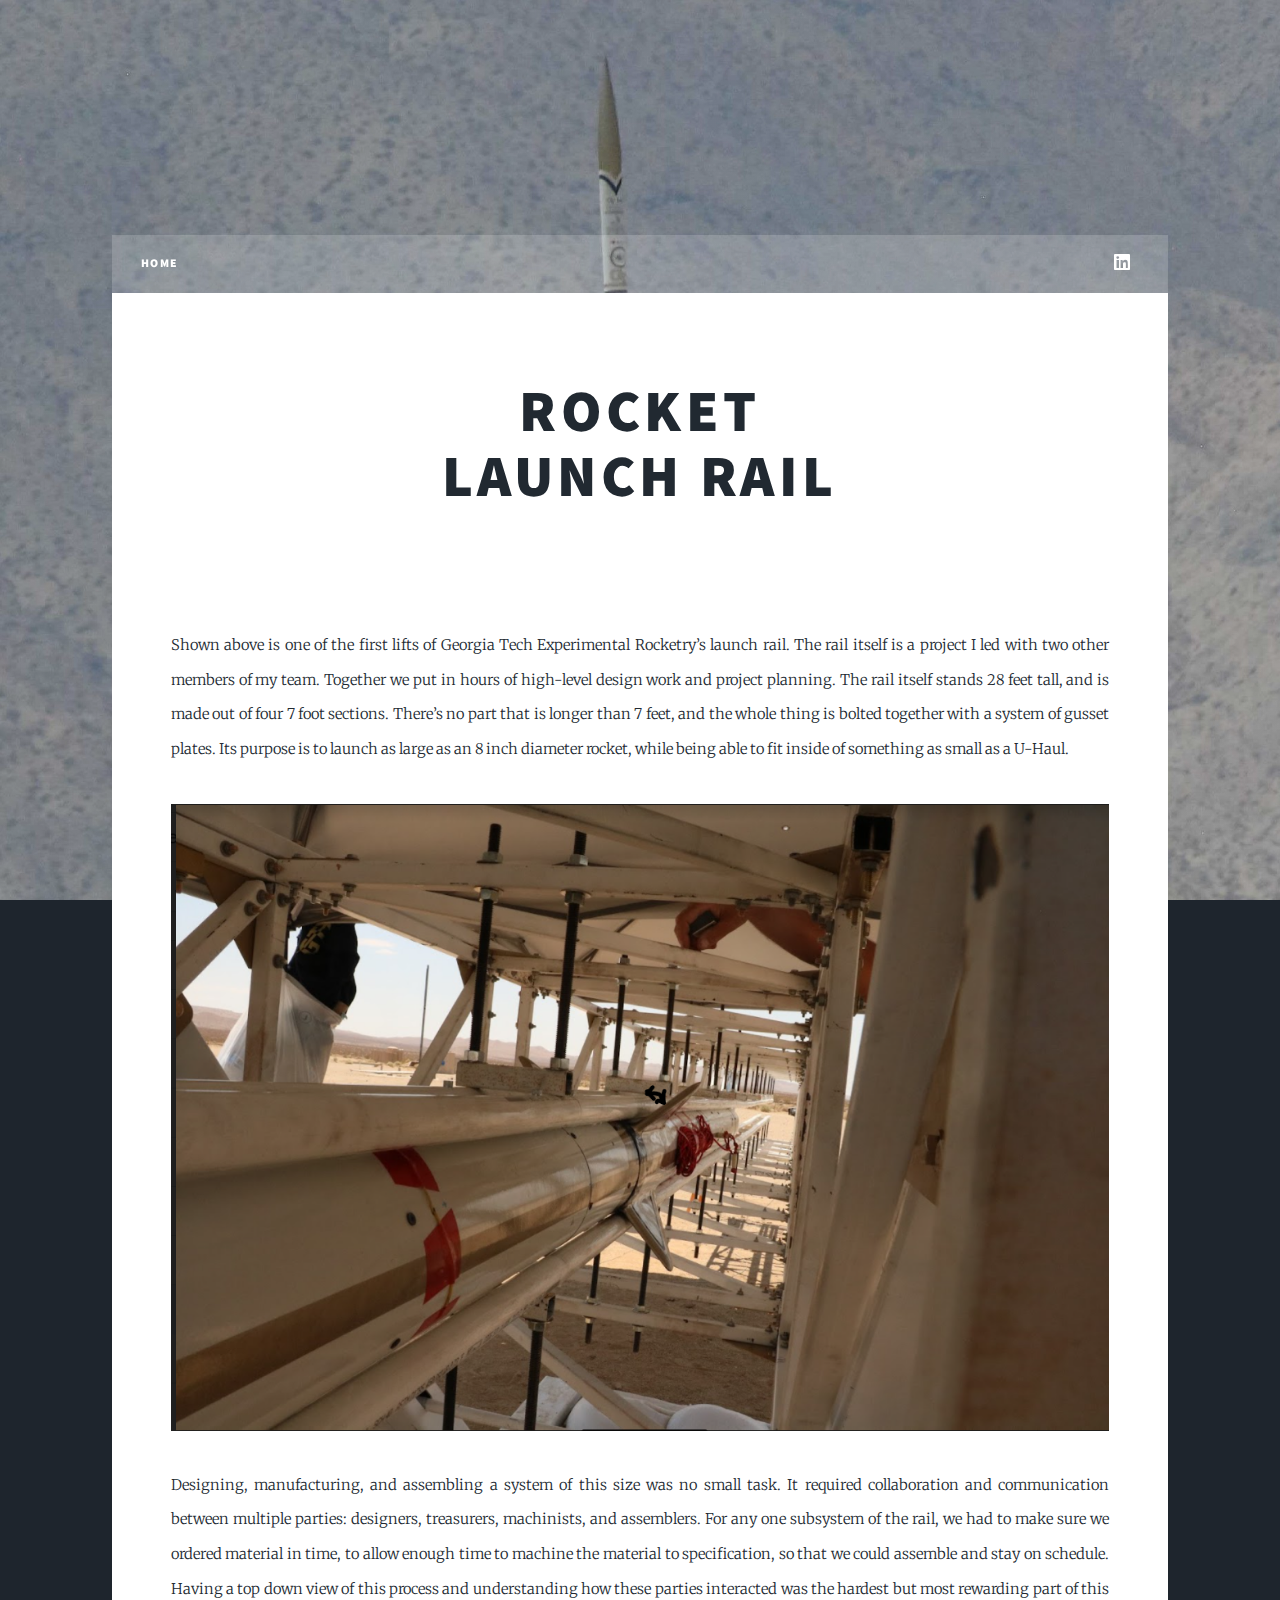
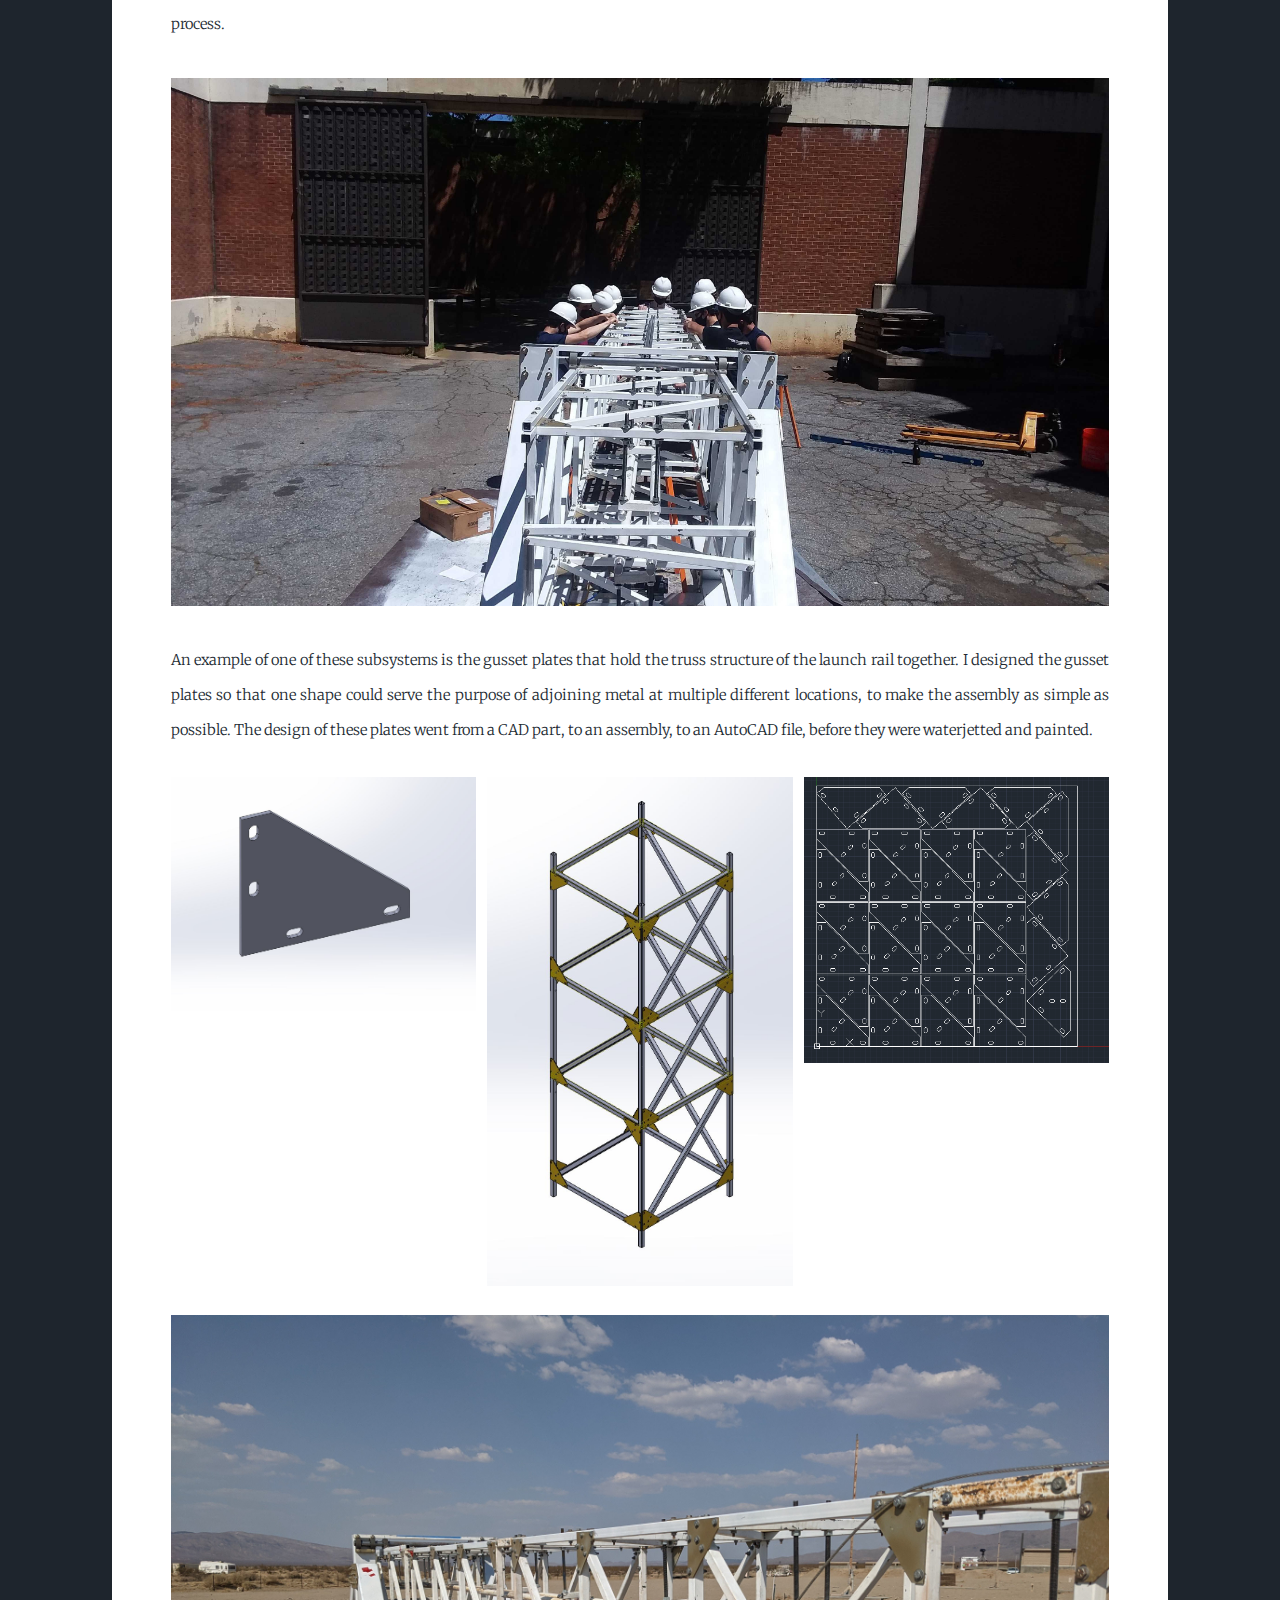
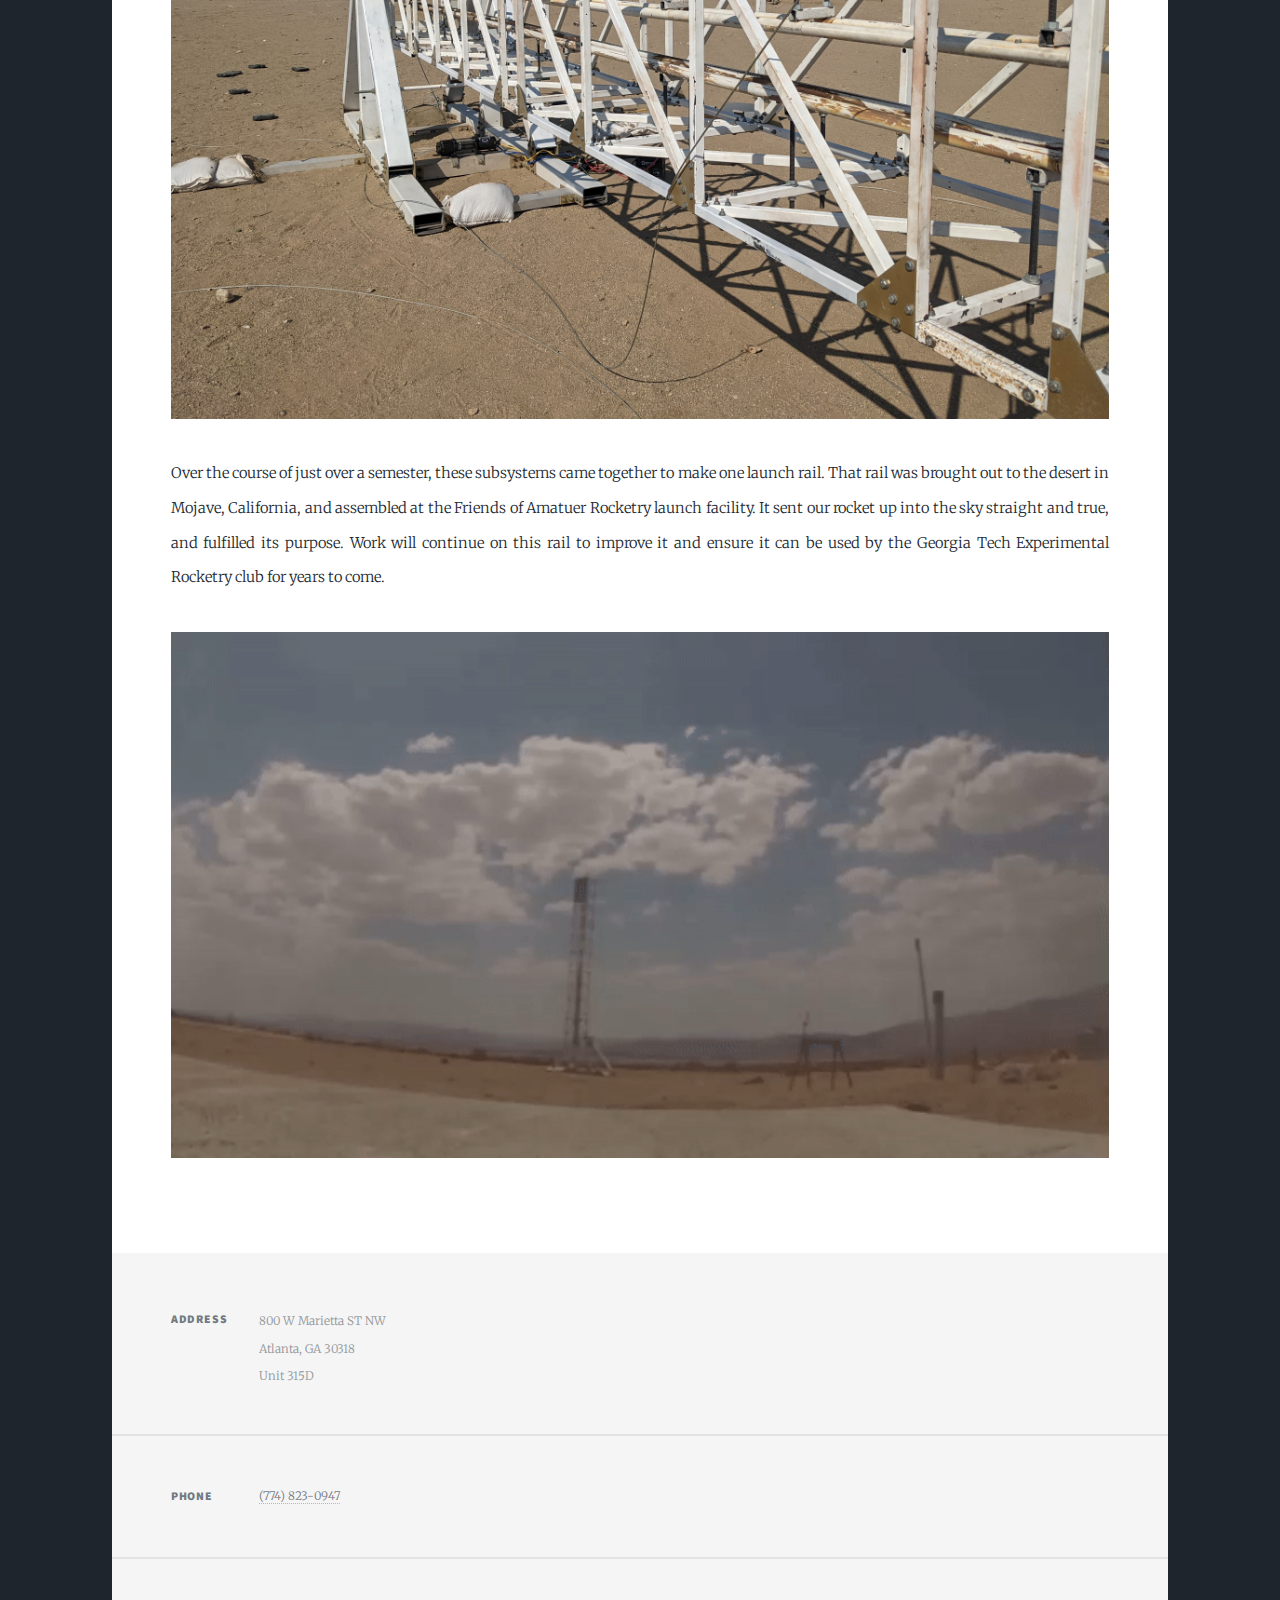
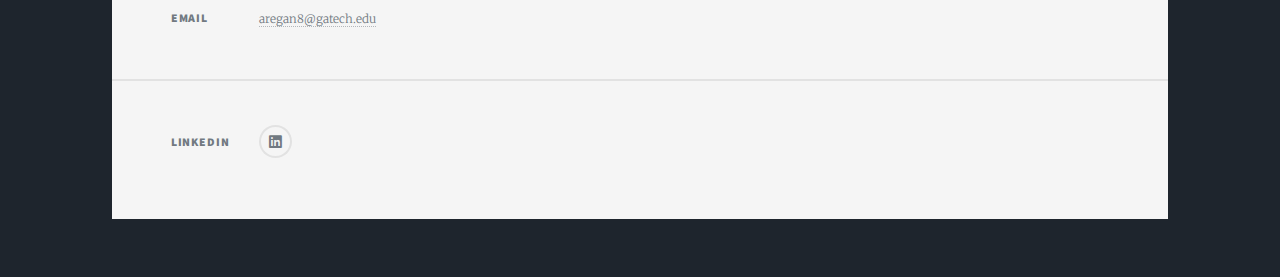
==== article1.html @ 79d5d6dc "Add files via upload" ====
<!DOCTYPE HTML>
<!--
	Massively by HTML5 UP
	html5up.net | @ajlkn
	Free for personal and commercial use under the CCA 3.0 license (html5up.net/license)
-->
<html>
	<head>
		<title>Rocket Launch Rail</title>
		<meta charset="utf-8" />
		<meta name="viewport" content="width=device-width, initial-scale=1, user-scalable=no" />
		<link rel="stylesheet" href="assets/css/main.css" />
		<noscript><link rel="stylesheet" href="assets/css/noscript.css" /></noscript>
	</head>
	<body class="is-preload">

		<!-- Wrapper -->
			<div id="wrapper">

				<!-- Header -->
					<header id="header">
					</header>

				<!-- Nav -->
					<nav id="nav">
						<ul class="links">
							<li><a href="index.html">Home</a></li>
							<!--<li class="active"><a href="generic.html">Generic Page</a></li>
							<li><a href="elements.html">Elements Reference</a></li>-->
						</ul>
						<ul class="icons">
							<li><a href="https://www.linkedin.com/in/andrew-regan-4266b717a/" class="icon brands fa-linkedin"><span class="label">LinkedIn</span></a></li>
						</ul>
					</nav>

				<!-- Main -->
					<div id="main">

						<!-- Post -->
							<section class="post">
								<header class="major">
									<h1>Rocket<br />
									Launch Rail</h1>
								</header>
								<div class="image main"><img src="images/LRgif1.gif" alt="" /></div>
								<p>Shown above is one of the first lifts of Georgia Tech Experimental Rocketry’s launch rail. The rail itself is a project I led with two other members of my team. Together we put in hours of high-level design work and project planning. The rail itself stands 28 feet tall, and is made out of four 7 foot sections. There’s no part that is longer than 7 feet, and the whole thing is bolted together with a system of gusset plates. Its purpose is to launch as large as an 8 inch diameter rocket, while being able to fit inside of something as small as a U-Haul. </p>
								<div class="image fit"><img src="images/LRimg2.png" alt="" /></div>
								<p>Designing, manufacturing, and assembling a system of this size was no small task. It required collaboration and communication between multiple parties: designers, treasurers, machinists, and assemblers. For any one subsystem of the rail, we had to make sure we ordered material in time, to allow enough time to machine the material to specification, so that we could assemble and stay on schedule. Having a top down view of this process and understanding how these parties interacted was the hardest but most rewarding part of this process. </p>
								<div class="image fit"><img src="images/LRimg6.jpg" alt="" /></div>
								<p>An example of one of these subsystems is the gusset plates that hold the truss structure of the launch rail together. I designed the gusset plates so that one shape could serve the purpose of adjoining metal at multiple different locations, to make the assembly as simple as possible. The design of these plates went from a CAD part, to an assembly, to an AutoCAD file, before they were waterjetted and painted. </p>
								<div class="box alt">
									<div class="row gtr-50 gtr-uniform">
										<div class="col-4"><span class="image fit"><img src="images/LRgussetimg1.JPG" alt="" /></span></div>
										<div class="col-4"><span class="image fit"><img src="images/LRgussetimg2.JPG" alt="" /></span></div>
										<div class="col-4"><span class="image fit"><img src="images/LRgussetimg3.png" alt="" /></span></div>
										
									</div>
								</div>
								<div class="col-3"><span class="image fit"><img src="images/LRgussetimg4.jpg" alt="" /></span></div>
								<p>Over the course of just over a semester, these subsystems came together to make one launch rail. That rail was brought out to the desert in Mojave, California, and assembled at the Friends of Amatuer Rocketry launch facility. It sent our rocket up into the sky straight and true, and fulfilled its purpose. Work will continue on this rail to improve it and ensure it can be used by the Georgia Tech Experimental Rocketry club for years to come. </p>
								<div class="image fit"><img src="images/LRgif2.gif" alt="" /></div>
							</section>

					</div>

				<!-- Footer -->
					<footer id="footer">
						<section class="split contact">
							<section class="alt">
								<h3>Address</h3>
								<p>800 W Marietta ST NW<br />
								Atlanta, GA 30318<br />
								Unit 315D</p>
							</section>
							<section>
								<h3>Phone</h3>
								<p><a href="#">(774) 823-0947</a></p>
							</section>
							<section>
								<h3>Email</h3>
								<p><a href="mailto:aregan8@gatech.edu">aregan8@gatech.edu</a></p>
							</section>
							<section>
								<h3>LinkedIn</h3>
								<ul class="icons alt">
									<li><a href="https://www.linkedin.com/in/andrew-regan-4266b717a/" class="icon brands alt fa-linkedin"><span class="label">LinkedIn</span></a></li>
								</ul>
							</section>
						</section>
					</footer>

				<!-- Copyright -->
					<div id="copyright">
					</div>

			</div>

		<!-- Scripts -->
			<script src="assets/js/jquery.min.js"></script>
			<script src="assets/js/jquery.scrollex.min.js"></script>
			<script src="assets/js/jquery.scrolly.min.js"></script>
			<script src="assets/js/browser.min.js"></script>
			<script src="assets/js/breakpoints.min.js"></script>
			<script src="assets/js/util.js"></script>
			<script src="assets/js/main.js"></script>

	</body>
</html>
---- assets/css/main.css ----
@import url(fontawesome-all.min.css);
@import url("https://fonts.googleapis.com/css?family=Merriweather:300,700,300italic,700italic|Source+Sans+Pro:900");

/*
	Massively by HTML5 UP
	html5up.net | @ajlkn
	Free for personal and commercial use under the CCA 3.0 license (html5up.net/license)
*/

html, body, div, span, applet, object,
iframe, h1, h2, h3, h4, h5, h6, p, blockquote,
pre, a, abbr, acronym, address, big, cite,
code, del, dfn, em, img, ins, kbd, q, s, samp,
small, strike, strong, sub, sup, tt, var, b,
u, i, center, dl, dt, dd, ol, ul, li, fieldset,
form, label, legend, table, caption, tbody,
tfoot, thead, tr, th, td, article, aside,
canvas, details, embed, figure, figcaption,
footer, header, hgroup, menu, nav, output, ruby,
section, summary, time, mark, audio, video {
	margin: 0;
	padding: 0;
	border: 0;
	font-size: 100%;
	font: inherit;
	vertical-align: baseline;}

article, aside, details, figcaption, figure,
footer, header, hgroup, menu, nav, section {
	display: block;}

body {
	line-height: 1;
}

ol, ul {
	list-style: none;
}

blockquote, q {
	quotes: none;
}

	blockquote:before, blockquote:after, q:before, q:after {
		content: '';
		content: none;
	}

table {
	border-collapse: collapse;
	border-spacing: 0;
}

body {
	-webkit-text-size-adjust: none;
}

mark {
	background-color: transparent;
	color: inherit;
}

input::-moz-focus-inner {
	border: 0;
	padding: 0;
}

input, select, textarea {
	-moz-appearance: none;
	-webkit-appearance: none;
	-ms-appearance: none;
	appearance: none;
}

/* Basic */

	@-ms-viewport {
		width: device-width;
	}

	body {
		-ms-overflow-style: scrollbar;
	}

	@media screen and (max-width: 480px) {

		html, body {
			min-width: 320px;
		}

	}

	html {
		box-sizing: border-box;
	}

	*, *:before, *:after {
		box-sizing: inherit;
	}

	body {
		background-color: #1e252d;
	}

		body.is-preload *, body.is-preload *:before, body.is-preload *:after {
			-moz-animation: none !important;
			-webkit-animation: none !important;
			-ms-animation: none !important;
			animation: none !important;
			-moz-transition: none !important;
			-webkit-transition: none !important;
			-ms-transition: none !important;
			transition: none !important;
		}

/* Type */

	html {
		font-size: 16pt;
	}

		@media screen and (max-width: 1680px) {

			html {
				font-size: 12pt;
			}

		}

		@media screen and (max-width: 1280px) {

			html {
				font-size: 11pt;
			}

		}

		@media screen and (max-width: 360px) {

			html {
				font-size: 10pt;
			}

		}

	body {
		color: #212931;
	}

	body, input, select, textarea {
		font-family: "Merriweather", Georgia, serif;
		font-weight: 300;
		font-size: 1rem;
		line-height: 2.375;
	}

	a {
		-moz-transition: color 0.2s ease-in-out, background-color 0.2s ease-in-out, border-color 0.2s ease-in-out, box-shadow 0.2s ease-in-out;
		-webkit-transition: color 0.2s ease-in-out, background-color 0.2s ease-in-out, border-color 0.2s ease-in-out, box-shadow 0.2s ease-in-out;
		-ms-transition: color 0.2s ease-in-out, background-color 0.2s ease-in-out, border-color 0.2s ease-in-out, box-shadow 0.2s ease-in-out;
		transition: color 0.2s ease-in-out, background-color 0.2s ease-in-out, border-color 0.2s ease-in-out, box-shadow 0.2s ease-in-out;
		border-bottom: dotted 1px;
		text-decoration: none;
	}

		a:hover {
			border-bottom-color: transparent;
		}

	strong, b {
		font-weight: 600;
	}

	em, i {
		font-style: italic;
	}

	p {
		text-align: justify;
		margin: 0 0 2rem 0;
	}

	h1, h2, h3, h4, h5, h6 {
		font-family: "Source Sans Pro", Helvetica, sans-serif;
		font-weight: 900;
		line-height: 1.5;
		letter-spacing: 0.075em;
		text-transform: uppercase;
		margin: 0 0 1rem 0;
	}

		h1 a, h2 a, h3 a, h4 a, h5 a, h6 a {
			border-bottom: 0;
			color: inherit;
			text-decoration: none;
		}

	h1 {
		font-size: 4rem;
		line-height: 1.1;
		margin: 0 0 2rem 0;
	}

	h2 {
		font-size: 1.75rem;
		line-height: 1.3;
		margin: 0 0 1.5rem 0;
	}

	h3 {
		font-size: 1.25rem;
		margin: 0 0 1.5rem 0;
	}

	h4 {
		font-size: 1rem;
	}

	h5 {
		font-size: 0.9rem;
	}

	h6 {
		font-size: 0.8rem;
	}

	sub {
		font-size: 0.8rem;
		position: relative;
		top: 0.5rem;
	}

	sup {
		font-size: 0.8rem;
		position: relative;
		top: -0.5rem;
	}

	blockquote {
		border-left: solid 4px;
		font-style: italic;
		margin: 0 0 2rem 0;
		padding: 0.5rem 0 0.5rem 2rem;
	}

	code {
		border: solid 2px;
		font-family: "Courier New", monospace;
		font-size: 0.9rem;
		margin: 0 0.25rem;
		padding: 0.25rem 0.65rem;
	}

	pre {
		-webkit-overflow-scrolling: touch;
		font-family: "Courier New", monospace;
		font-size: 0.9rem;
		margin: 0 0 2rem 0;
	}

		pre code {
			display: block;
			line-height: 1.75;
			padding: 1rem 1.5rem;
			overflow-x: auto;
		}

	hr {
		border: 0;
		border-bottom: solid 2px;
		margin: 3rem 0;
	}

		hr.major {
			margin: 5rem 0;
		}

	.align-left {
		text-align: left;
	}

	.align-center {
		text-align: center;
	}

	.align-right {
		text-align: right;
	}

	input, select, textarea {
		color: #212931;
	}

	a {
		color: #212931;
		border-bottom-color: rgba(33, 41, 49, 0.5);
	}

		a:hover {
			border-bottom-color: transparent;
			color: #18bfef !important;
		}

	strong, b {
		color: #212931;
	}

	h1, h2, h3, h4, h5, h6 {
		color: #212931;
	}

	blockquote {
		border-left-color: #eeeeee;
	}

	code {
		background: rgba(220, 220, 220, 0.25);
		border-color: #eeeeee;
	}

	hr {
		border-bottom-color: #eeeeee;
	}

/* Row */

	.row {
		display: flex;
		flex-wrap: wrap;
		box-sizing: border-box;
		align-items: stretch;
	}

		.row > * {
			box-sizing: border-box;
		}

		.row.gtr-uniform > * > :last-child {
			margin-bottom: 0;
		}

		.row.aln-left {
			justify-content: flex-start;
		}

		.row.aln-center {
			justify-content: center;
		}

		.row.aln-right {
			justify-content: flex-end;
		}

		.row.aln-top {
			align-items: flex-start;
		}

		.row.aln-middle {
			align-items: center;
		}

		.row.aln-bottom {
			align-items: flex-end;
		}

		.row > .imp {
			order: -1;
		}

		.row > .col-1 {
			width: 8.33333%;
		}

		.row > .off-1 {
			margin-left: 8.33333%;
		}

		.row > .col-2 {
			width: 16.66667%;
		}

		.row > .off-2 {
			margin-left: 16.66667%;
		}

		.row > .col-3 {
			width: 25%;
		}

		.row > .off-3 {
			margin-left: 25%;
		}

		.row > .col-4 {
			width: 33.33333%;
		}

		.row > .off-4 {
			margin-left: 33.33333%;
		}

		.row > .col-5 {
			width: 41.66667%;
		}

		.row > .off-5 {
			margin-left: 41.66667%;
		}

		.row > .col-6 {
			width: 50%;
		}

		.row > .off-6 {
			margin-left: 50%;
		}

		.row > .col-7 {
			width: 58.33333%;
		}

		.row > .off-7 {
			margin-left: 58.33333%;
		}

		.row > .col-8 {
			width: 66.66667%;
		}

		.row > .off-8 {
			margin-left: 66.66667%;
		}

		.row > .col-9 {
			width: 75%;
		}

		.row > .off-9 {
			margin-left: 75%;
		}

		.row > .col-10 {
			width: 83.33333%;
		}

		.row > .off-10 {
			margin-left: 83.33333%;
		}

		.row > .col-11 {
			width: 91.66667%;
		}

		.row > .off-11 {
			margin-left: 91.66667%;
		}

		.row > .col-12 {
			width: 100%;
		}

		.row > .off-12 {
			margin-left: 100%;
		}

		.row.gtr-0 {
			margin-top: 0;
			margin-left: 0rem;
		}

			.row.gtr-0 > * {
				padding: 0 0 0 0rem;
			}

			.row.gtr-0.gtr-uniform {
				margin-top: 0rem;
			}

				.row.gtr-0.gtr-uniform > * {
					padding-top: 0rem;
				}

		.row.gtr-25 {
			margin-top: 0;
			margin-left: -0.375rem;
		}

			.row.gtr-25 > * {
				padding: 0 0 0 0.375rem;
			}

			.row.gtr-25.gtr-uniform {
				margin-top: -0.375rem;
			}

				.row.gtr-25.gtr-uniform > * {
					padding-top: 0.375rem;
				}

		.row.gtr-50 {
			margin-top: 0;
			margin-left: -0.75rem;
		}

			.row.gtr-50 > * {
				padding: 0 0 0 0.75rem;
			}

			.row.gtr-50.gtr-uniform {
				margin-top: -0.75rem;
			}

				.row.gtr-50.gtr-uniform > * {
					padding-top: 0.75rem;
				}

		.row {
			margin-top: 0;
			margin-left: -1.5rem;
		}

			.row > * {
				padding: 0 0 0 1.5rem;
			}

			.row.gtr-uniform {
				margin-top: -1.5rem;
			}

				.row.gtr-uniform > * {
					padding-top: 1.5rem;
				}

		.row.gtr-150 {
			margin-top: 0;
			margin-left: -2.25rem;
		}

			.row.gtr-150 > * {
				padding: 0 0 0 2.25rem;
			}

			.row.gtr-150.gtr-uniform {
				margin-top: -2.25rem;
			}

				.row.gtr-150.gtr-uniform > * {
					padding-top: 2.25rem;
				}

		.row.gtr-200 {
			margin-top: 0;
			margin-left: -3rem;
		}

			.row.gtr-200 > * {
				padding: 0 0 0 3rem;
			}

			.row.gtr-200.gtr-uniform {
				margin-top: -3rem;
			}

				.row.gtr-200.gtr-uniform > * {
					padding-top: 3rem;
				}

		@media screen and (max-width: 1680px) {

			.row {
				display: flex;
				flex-wrap: wrap;
				box-sizing: border-box;
				align-items: stretch;
			}

				.row > * {
					box-sizing: border-box;
				}

				.row.gtr-uniform > * > :last-child {
					margin-bottom: 0;
				}

				.row.aln-left {
					justify-content: flex-start;
				}

				.row.aln-center {
					justify-content: center;
				}

				.row.aln-right {
					justify-content: flex-end;
				}

				.row.aln-top {
					align-items: flex-start;
				}

				.row.aln-middle {
					align-items: center;
				}

				.row.aln-bottom {
					align-items: flex-end;
				}

				.row > .imp-xlarge {
					order: -1;
				}

				.row > .col-1-xlarge {
					width: 8.33333%;
				}

				.row > .off-1-xlarge {
					margin-left: 8.33333%;
				}

				.row > .col-2-xlarge {
					width: 16.66667%;
				}

				.row > .off-2-xlarge {
					margin-left: 16.66667%;
				}

				.row > .col-3-xlarge {
					width: 25%;
				}

				.row > .off-3-xlarge {
					margin-left: 25%;
				}

				.row > .col-4-xlarge {
					width: 33.33333%;
				}

				.row > .off-4-xlarge {
					margin-left: 33.33333%;
				}

				.row > .col-5-xlarge {
					width: 41.66667%;
				}

				.row > .off-5-xlarge {
					margin-left: 41.66667%;
				}

				.row > .col-6-xlarge {
					width: 50%;
				}

				.row > .off-6-xlarge {
					margin-left: 50%;
				}

				.row > .col-7-xlarge {
					width: 58.33333%;
				}

				.row > .off-7-xlarge {
					margin-left: 58.33333%;
				}

				.row > .col-8-xlarge {
					width: 66.66667%;
				}

				.row > .off-8-xlarge {
					margin-left: 66.66667%;
				}

				.row > .col-9-xlarge {
					width: 75%;
				}

				.row > .off-9-xlarge {
					margin-left: 75%;
				}

				.row > .col-10-xlarge {
					width: 83.33333%;
				}

				.row > .off-10-xlarge {
					margin-left: 83.33333%;
				}

				.row > .col-11-xlarge {
					width: 91.66667%;
				}

				.row > .off-11-xlarge {
					margin-left: 91.66667%;
				}

				.row > .col-12-xlarge {
					width: 100%;
				}

				.row > .off-12-xlarge {
					margin-left: 100%;
				}

				.row.gtr-0 {
					margin-top: 0;
					margin-left: 0rem;
				}

					.row.gtr-0 > * {
						padding: 0 0 0 0rem;
					}

					.row.gtr-0.gtr-uniform {
						margin-top: 0rem;
					}

						.row.gtr-0.gtr-uniform > * {
							padding-top: 0rem;
						}

				.row.gtr-25 {
					margin-top: 0;
					margin-left: -0.375rem;
				}

					.row.gtr-25 > * {
						padding: 0 0 0 0.375rem;
					}

					.row.gtr-25.gtr-uniform {
						margin-top: -0.375rem;
					}

						.row.gtr-25.gtr-uniform > * {
							padding-top: 0.375rem;
						}

				.row.gtr-50 {
					margin-top: 0;
					margin-left: -0.75rem;
				}

					.row.gtr-50 > * {
						padding: 0 0 0 0.75rem;
					}

					.row.gtr-50.gtr-uniform {
						margin-top: -0.75rem;
					}

						.row.gtr-50.gtr-uniform > * {
							padding-top: 0.75rem;
						}

				.row {
					margin-top: 0;
					margin-left: -1.5rem;
				}

					.row > * {
						padding: 0 0 0 1.5rem;
					}

					.row.gtr-uniform {
						margin-top: -1.5rem;
					}

						.row.gtr-uniform > * {
							padding-top: 1.5rem;
						}

				.row.gtr-150 {
					margin-top: 0;
					margin-left: -2.25rem;
				}

					.row.gtr-150 > * {
						padding: 0 0 0 2.25rem;
					}

					.row.gtr-150.gtr-uniform {
						margin-top: -2.25rem;
					}

						.row.gtr-150.gtr-uniform > * {
							padding-top: 2.25rem;
						}

				.row.gtr-200 {
					margin-top: 0;
					margin-left: -3rem;
				}

					.row.gtr-200 > * {
						padding: 0 0 0 3rem;
					}

					.row.gtr-200.gtr-uniform {
						margin-top: -3rem;
					}

						.row.gtr-200.gtr-uniform > * {
							padding-top: 3rem;
						}

		}

		@media screen and (max-width: 1280px) {

			.row {
				display: flex;
				flex-wrap: wrap;
				box-sizing: border-box;
				align-items: stretch;
			}

				.row > * {
					box-sizing: border-box;
				}

				.row.gtr-uniform > * > :last-child {
					margin-bottom: 0;
				}

				.row.aln-left {
					justify-content: flex-start;
				}

				.row.aln-center {
					justify-content: center;
				}

				.row.aln-right {
					justify-content: flex-end;
				}

				.row.aln-top {
					align-items: flex-start;
				}

				.row.aln-middle {
					align-items: center;
				}

				.row.aln-bottom {
					align-items: flex-end;
				}

				.row > .imp-large {
					order: -1;
				}

				.row > .col-1-large {
					width: 8.33333%;
				}

				.row > .off-1-large {
					margin-left: 8.33333%;
				}

				.row > .col-2-large {
					width: 16.66667%;
				}

				.row > .off-2-large {
					margin-left: 16.66667%;
				}

				.row > .col-3-large {
					width: 25%;
				}

				.row > .off-3-large {
					margin-left: 25%;
				}

				.row > .col-4-large {
					width: 33.33333%;
				}

				.row > .off-4-large {
					margin-left: 33.33333%;
				}

				.row > .col-5-large {
					width: 41.66667%;
				}

				.row > .off-5-large {
					margin-left: 41.66667%;
				}

				.row > .col-6-large {
					width: 50%;
				}

				.row > .off-6-large {
					margin-left: 50%;
				}

				.row > .col-7-large {
					width: 58.33333%;
				}

				.row > .off-7-large {
					margin-left: 58.33333%;
				}

				.row > .col-8-large {
					width: 66.66667%;
				}

				.row > .off-8-large {
					margin-left: 66.66667%;
				}

				.row > .col-9-large {
					width: 75%;
				}

				.row > .off-9-large {
					margin-left: 75%;
				}

				.row > .col-10-large {
					width: 83.33333%;
				}

				.row > .off-10-large {
					margin-left: 83.33333%;
				}

				.row > .col-11-large {
					width: 91.66667%;
				}

				.row > .off-11-large {
					margin-left: 91.66667%;
				}

				.row > .col-12-large {
					width: 100%;
				}

				.row > .off-12-large {
					margin-left: 100%;
				}

				.row.gtr-0 {
					margin-top: 0;
					margin-left: 0rem;
				}

					.row.gtr-0 > * {
						padding: 0 0 0 0rem;
					}

					.row.gtr-0.gtr-uniform {
						margin-top: 0rem;
					}

						.row.gtr-0.gtr-uniform > * {
							padding-top: 0rem;
						}

				.row.gtr-25 {
					margin-top: 0;
					margin-left: -0.375rem;
				}

					.row.gtr-25 > * {
						padding: 0 0 0 0.375rem;
					}

					.row.gtr-25.gtr-uniform {
						margin-top: -0.375rem;
					}

						.row.gtr-25.gtr-uniform > * {
							padding-top: 0.375rem;
						}

				.row.gtr-50 {
					margin-top: 0;
					margin-left: -0.75rem;
				}

					.row.gtr-50 > * {
						padding: 0 0 0 0.75rem;
					}

					.row.gtr-50.gtr-uniform {
						margin-top: -0.75rem;
					}

						.row.gtr-50.gtr-uniform > * {
							padding-top: 0.75rem;
						}

				.row {
					margin-top: 0;
					margin-left: -1.5rem;
				}

					.row > * {
						padding: 0 0 0 1.5rem;
					}

					.row.gtr-uniform {
						margin-top: -1.5rem;
					}

						.row.gtr-uniform > * {
							padding-top: 1.5rem;
						}

				.row.gtr-150 {
					margin-top: 0;
					margin-left: -2.25rem;
				}

					.row.gtr-150 > * {
						padding: 0 0 0 2.25rem;
					}

					.row.gtr-150.gtr-uniform {
						margin-top: -2.25rem;
					}

						.row.gtr-150.gtr-uniform > * {
							padding-top: 2.25rem;
						}

				.row.gtr-200 {
					margin-top: 0;
					margin-left: -3rem;
				}

					.row.gtr-200 > * {
						padding: 0 0 0 3rem;
					}

					.row.gtr-200.gtr-uniform {
						margin-top: -3rem;
					}

						.row.gtr-200.gtr-uniform > * {
							padding-top: 3rem;
						}

		}

		@media screen and (max-width: 980px) {

			.row {
				display: flex;
				flex-wrap: wrap;
				box-sizing: border-box;
				align-items: stretch;
			}

				.row > * {
					box-sizing: border-box;
				}

				.row.gtr-uniform > * > :last-child {
					margin-bottom: 0;
				}

				.row.aln-left {
					justify-content: flex-start;
				}

				.row.aln-center {
					justify-content: center;
				}

				.row.aln-right {
					justify-content: flex-end;
				}

				.row.aln-top {
					align-items: flex-start;
				}

				.row.aln-middle {
					align-items: center;
				}

				.row.aln-bottom {
					align-items: flex-end;
				}

				.row > .imp-medium {
					order: -1;
				}

				.row > .col-1-medium {
					width: 8.33333%;
				}

				.row > .off-1-medium {
					margin-left: 8.33333%;
				}

				.row > .col-2-medium {
					width: 16.66667%;
				}

				.row > .off-2-medium {
					margin-left: 16.66667%;
				}

				.row > .col-3-medium {
					width: 25%;
				}

				.row > .off-3-medium {
					margin-left: 25%;
				}

				.row > .col-4-medium {
					width: 33.33333%;
				}

				.row > .off-4-medium {
					margin-left: 33.33333%;
				}

				.row > .col-5-medium {
					width: 41.66667%;
				}

				.row > .off-5-medium {
					margin-left: 41.66667%;
				}

				.row > .col-6-medium {
					width: 50%;
				}

				.row > .off-6-medium {
					margin-left: 50%;
				}

				.row > .col-7-medium {
					width: 58.33333%;
				}

				.row > .off-7-medium {
					margin-left: 58.33333%;
				}

				.row > .col-8-medium {
					width: 66.66667%;
				}

				.row > .off-8-medium {
					margin-left: 66.66667%;
				}

				.row > .col-9-medium {
					width: 75%;
				}

				.row > .off-9-medium {
					margin-left: 75%;
				}

				.row > .col-10-medium {
					width: 83.33333%;
				}

				.row > .off-10-medium {
					margin-left: 83.33333%;
				}

				.row > .col-11-medium {
					width: 91.66667%;
				}

				.row > .off-11-medium {
					margin-left: 91.66667%;
				}

				.row > .col-12-medium {
					width: 100%;
				}

				.row > .off-12-medium {
					margin-left: 100%;
				}

				.row.gtr-0 {
					margin-top: 0;
					margin-left: 0rem;
				}

					.row.gtr-0 > * {
						padding: 0 0 0 0rem;
					}

					.row.gtr-0.gtr-uniform {
						margin-top: 0rem;
					}

						.row.gtr-0.gtr-uniform > * {
							padding-top: 0rem;
						}

				.row.gtr-25 {
					margin-top: 0;
					margin-left: -0.375rem;
				}

					.row.gtr-25 > * {
						padding: 0 0 0 0.375rem;
					}

					.row.gtr-25.gtr-uniform {
						margin-top: -0.375rem;
					}

						.row.gtr-25.gtr-uniform > * {
							padding-top: 0.375rem;
						}

				.row.gtr-50 {
					margin-top: 0;
					margin-left: -0.75rem;
				}

					.row.gtr-50 > * {
						padding: 0 0 0 0.75rem;
					}

					.row.gtr-50.gtr-uniform {
						margin-top: -0.75rem;
					}

						.row.gtr-50.gtr-uniform > * {
							padding-top: 0.75rem;
						}

				.row {
					margin-top: 0;
					margin-left: -1.5rem;
				}

					.row > * {
						padding: 0 0 0 1.5rem;
					}

					.row.gtr-uniform {
						margin-top: -1.5rem;
					}

						.row.gtr-uniform > * {
							padding-top: 1.5rem;
						}

				.row.gtr-150 {
					margin-top: 0;
					margin-left: -2.25rem;
				}

					.row.gtr-150 > * {
						padding: 0 0 0 2.25rem;
					}

					.row.gtr-150.gtr-uniform {
						margin-top: -2.25rem;
					}

						.row.gtr-150.gtr-uniform > * {
							padding-top: 2.25rem;
						}

				.row.gtr-200 {
					margin-top: 0;
					margin-left: -3rem;
				}

					.row.gtr-200 > * {
						padding: 0 0 0 3rem;
					}

					.row.gtr-200.gtr-uniform {
						margin-top: -3rem;
					}

						.row.gtr-200.gtr-uniform > * {
							padding-top: 3rem;
						}

		}

		@media screen and (max-width: 736px) {

			.row {
				display: flex;
				flex-wrap: wrap;
				box-sizing: border-box;
				align-items: stretch;
			}

				.row > * {
					box-sizing: border-box;
				}

				.row.gtr-uniform > * > :last-child {
					margin-bottom: 0;
				}

				.row.aln-left {
					justify-content: flex-start;
				}

				.row.aln-center {
					justify-content: center;
				}

				.row.aln-right {
					justify-content: flex-end;
				}

				.row.aln-top {
					align-items: flex-start;
				}

				.row.aln-middle {
					align-items: center;
				}

				.row.aln-bottom {
					align-items: flex-end;
				}

				.row > .imp-small {
					order: -1;
				}

				.row > .col-1-small {
					width: 8.33333%;
				}

				.row > .off-1-small {
					margin-left: 8.33333%;
				}

				.row > .col-2-small {
					width: 16.66667%;
				}

				.row > .off-2-small {
					margin-left: 16.66667%;
				}

				.row > .col-3-small {
					width: 25%;
				}

				.row > .off-3-small {
					margin-left: 25%;
				}

				.row > .col-4-small {
					width: 33.33333%;
				}

				.row > .off-4-small {
					margin-left: 33.33333%;
				}

				.row > .col-5-small {
					width: 41.66667%;
				}

				.row > .off-5-small {
					margin-left: 41.66667%;
				}

				.row > .col-6-small {
					width: 50%;
				}

				.row > .off-6-small {
					margin-left: 50%;
				}

				.row > .col-7-small {
					width: 58.33333%;
				}

				.row > .off-7-small {
					margin-left: 58.33333%;
				}

				.row > .col-8-small {
					width: 66.66667%;
				}

				.row > .off-8-small {
					margin-left: 66.66667%;
				}

				.row > .col-9-small {
					width: 75%;
				}

				.row > .off-9-small {
					margin-left: 75%;
				}

				.row > .col-10-small {
					width: 83.33333%;
				}

				.row > .off-10-small {
					margin-left: 83.33333%;
				}

				.row > .col-11-small {
					width: 91.66667%;
				}

				.row > .off-11-small {
					margin-left: 91.66667%;
				}

				.row > .col-12-small {
					width: 100%;
				}

				.row > .off-12-small {
					margin-left: 100%;
				}

				.row.gtr-0 {
					margin-top: 0;
					margin-left: 0rem;
				}

					.row.gtr-0 > * {
						padding: 0 0 0 0rem;
					}

					.row.gtr-0.gtr-uniform {
						margin-top: 0rem;
					}

						.row.gtr-0.gtr-uniform > * {
							padding-top: 0rem;
						}

				.row.gtr-25 {
					margin-top: 0;
					margin-left: -0.375rem;
				}

					.row.gtr-25 > * {
						padding: 0 0 0 0.375rem;
					}

					.row.gtr-25.gtr-uniform {
						margin-top: -0.375rem;
					}

						.row.gtr-25.gtr-uniform > * {
							padding-top: 0.375rem;
						}

				.row.gtr-50 {
					margin-top: 0;
					margin-left: -0.75rem;
				}

					.row.gtr-50 > * {
						padding: 0 0 0 0.75rem;
					}

					.row.gtr-50.gtr-uniform {
						margin-top: -0.75rem;
					}

						.row.gtr-50.gtr-uniform > * {
							padding-top: 0.75rem;
						}

				.row {
					margin-top: 0;
					margin-left: -1.5rem;
				}

					.row > * {
						padding: 0 0 0 1.5rem;
					}

					.row.gtr-uniform {
						margin-top: -1.5rem;
					}

						.row.gtr-uniform > * {
							padding-top: 1.5rem;
						}

				.row.gtr-150 {
					margin-top: 0;
					margin-left: -2.25rem;
				}

					.row.gtr-150 > * {
						padding: 0 0 0 2.25rem;
					}

					.row.gtr-150.gtr-uniform {
						margin-top: -2.25rem;
					}

						.row.gtr-150.gtr-uniform > * {
							padding-top: 2.25rem;
						}

				.row.gtr-200 {
					margin-top: 0;
					margin-left: -3rem;
				}

					.row.gtr-200 > * {
						padding: 0 0 0 3rem;
					}

					.row.gtr-200.gtr-uniform {
						margin-top: -3rem;
					}

						.row.gtr-200.gtr-uniform > * {
							padding-top: 3rem;
						}

		}

		@media screen and (max-width: 480px) {

			.row {
				display: flex;
				flex-wrap: wrap;
				box-sizing: border-box;
				align-items: stretch;
			}

				.row > * {
					box-sizing: border-box;
				}

				.row.gtr-uniform > * > :last-child {
					margin-bottom: 0;
				}

				.row.aln-left {
					justify-content: flex-start;
				}

				.row.aln-center {
					justify-content: center;
				}

				.row.aln-right {
					justify-content: flex-end;
				}

				.row.aln-top {
					align-items: flex-start;
				}

				.row.aln-middle {
					align-items: center;
				}

				.row.aln-bottom {
					align-items: flex-end;
				}

				.row > .imp-xsmall {
					order: -1;
				}

				.row > .col-1-xsmall {
					width: 8.33333%;
				}

				.row > .off-1-xsmall {
					margin-left: 8.33333%;
				}

				.row > .col-2-xsmall {
					width: 16.66667%;
				}

				.row > .off-2-xsmall {
					margin-left: 16.66667%;
				}

				.row > .col-3-xsmall {
					width: 25%;
				}

				.row > .off-3-xsmall {
					margin-left: 25%;
				}

				.row > .col-4-xsmall {
					width: 33.33333%;
				}

				.row > .off-4-xsmall {
					margin-left: 33.33333%;
				}

				.row > .col-5-xsmall {
					width: 41.66667%;
				}

				.row > .off-5-xsmall {
					margin-left: 41.66667%;
				}

				.row > .col-6-xsmall {
					width: 50%;
				}

				.row > .off-6-xsmall {
					margin-left: 50%;
				}

				.row > .col-7-xsmall {
					width: 58.33333%;
				}

				.row > .off-7-xsmall {
					margin-left: 58.33333%;
				}

				.row > .col-8-xsmall {
					width: 66.66667%;
				}

				.row > .off-8-xsmall {
					margin-left: 66.66667%;
				}

				.row > .col-9-xsmall {
					width: 75%;
				}

				.row > .off-9-xsmall {
					margin-left: 75%;
				}

				.row > .col-10-xsmall {
					width: 83.33333%;
				}

				.row > .off-10-xsmall {
					margin-left: 83.33333%;
				}

				.row > .col-11-xsmall {
					width: 91.66667%;
				}

				.row > .off-11-xsmall {
					margin-left: 91.66667%;
				}

				.row > .col-12-xsmall {
					width: 100%;
				}

				.row > .off-12-xsmall {
					margin-left: 100%;
				}

				.row.gtr-0 {
					margin-top: 0;
					margin-left: 0rem;
				}

					.row.gtr-0 > * {
						padding: 0 0 0 0rem;
					}

					.row.gtr-0.gtr-uniform {
						margin-top: 0rem;
					}

						.row.gtr-0.gtr-uniform > * {
							padding-top: 0rem;
						}

				.row.gtr-25 {
					margin-top: 0;
					margin-left: -0.375rem;
				}

					.row.gtr-25 > * {
						padding: 0 0 0 0.375rem;
					}

					.row.gtr-25.gtr-uniform {
						margin-top: -0.375rem;
					}

						.row.gtr-25.gtr-uniform > * {
							padding-top: 0.375rem;
						}

				.row.gtr-50 {
					margin-top: 0;
					margin-left: -0.75rem;
				}

					.row.gtr-50 > * {
						padding: 0 0 0 0.75rem;
					}

					.row.gtr-50.gtr-uniform {
						margin-top: -0.75rem;
					}

						.row.gtr-50.gtr-uniform > * {
							padding-top: 0.75rem;
						}

				.row {
					margin-top: 0;
					margin-left: -1.5rem;
				}

					.row > * {
						padding: 0 0 0 1.5rem;
					}

					.row.gtr-uniform {
						margin-top: -1.5rem;
					}

						.row.gtr-uniform > * {
							padding-top: 1.5rem;
						}

				.row.gtr-150 {
					margin-top: 0;
					margin-left: -2.25rem;
				}

					.row.gtr-150 > * {
						padding: 0 0 0 2.25rem;
					}

					.row.gtr-150.gtr-uniform {
						margin-top: -2.25rem;
					}

						.row.gtr-150.gtr-uniform > * {
							padding-top: 2.25rem;
						}

				.row.gtr-200 {
					margin-top: 0;
					margin-left: -3rem;
				}

					.row.gtr-200 > * {
						padding: 0 0 0 3rem;
					}

					.row.gtr-200.gtr-uniform {
						margin-top: -3rem;
					}

						.row.gtr-200.gtr-uniform > * {
							padding-top: 3rem;
						}

		}

		@media screen and (max-width: 360px) {

			.row {
				display: flex;
				flex-wrap: wrap;
				box-sizing: border-box;
				align-items: stretch;
			}

				.row > * {
					box-sizing: border-box;
				}

				.row.gtr-uniform > * > :last-child {
					margin-bottom: 0;
				}

				.row.aln-left {
					justify-content: flex-start;
				}

				.row.aln-center {
					justify-content: center;
				}

				.row.aln-right {
					justify-content: flex-end;
				}

				.row.aln-top {
					align-items: flex-start;
				}

				.row.aln-middle {
					align-items: center;
				}

				.row.aln-bottom {
					align-items: flex-end;
				}

				.row > .imp-xxsmall {
					order: -1;
				}

				.row > .col-1-xxsmall {
					width: 8.33333%;
				}

				.row > .off-1-xxsmall {
					margin-left: 8.33333%;
				}

				.row > .col-2-xxsmall {
					width: 16.66667%;
				}

				.row > .off-2-xxsmall {
					margin-left: 16.66667%;
				}

				.row > .col-3-xxsmall {
					width: 25%;
				}

				.row > .off-3-xxsmall {
					margin-left: 25%;
				}

				.row > .col-4-xxsmall {
					width: 33.33333%;
				}

				.row > .off-4-xxsmall {
					margin-left: 33.33333%;
				}

				.row > .col-5-xxsmall {
					width: 41.66667%;
				}

				.row > .off-5-xxsmall {
					margin-left: 41.66667%;
				}

				.row > .col-6-xxsmall {
					width: 50%;
				}

				.row > .off-6-xxsmall {
					margin-left: 50%;
				}

				.row > .col-7-xxsmall {
					width: 58.33333%;
				}

				.row > .off-7-xxsmall {
					margin-left: 58.33333%;
				}

				.row > .col-8-xxsmall {
					width: 66.66667%;
				}

				.row > .off-8-xxsmall {
					margin-left: 66.66667%;
				}

				.row > .col-9-xxsmall {
					width: 75%;
				}

				.row > .off-9-xxsmall {
					margin-left: 75%;
				}

				.row > .col-10-xxsmall {
					width: 83.33333%;
				}

				.row > .off-10-xxsmall {
					margin-left: 83.33333%;
				}

				.row > .col-11-xxsmall {
					width: 91.66667%;
				}

				.row > .off-11-xxsmall {
					margin-left: 91.66667%;
				}

				.row > .col-12-xxsmall {
					width: 100%;
				}

				.row > .off-12-xxsmall {
					margin-left: 100%;
				}

				.row.gtr-0 {
					margin-top: 0;
					margin-left: 0rem;
				}

					.row.gtr-0 > * {
						padding: 0 0 0 0rem;
					}

					.row.gtr-0.gtr-uniform {
						margin-top: 0rem;
					}

						.row.gtr-0.gtr-uniform > * {
							padding-top: 0rem;
						}

				.row.gtr-25 {
					margin-top: 0;
					margin-left: -0.375rem;
				}

					.row.gtr-25 > * {
						padding: 0 0 0 0.375rem;
					}

					.row.gtr-25.gtr-uniform {
						margin-top: -0.375rem;
					}

						.row.gtr-25.gtr-uniform > * {
							padding-top: 0.375rem;
						}

				.row.gtr-50 {
					margin-top: 0;
					margin-left: -0.75rem;
				}

					.row.gtr-50 > * {
						padding: 0 0 0 0.75rem;
					}

					.row.gtr-50.gtr-uniform {
						margin-top: -0.75rem;
					}

						.row.gtr-50.gtr-uniform > * {
							padding-top: 0.75rem;
						}

				.row {
					margin-top: 0;
					margin-left: -1.5rem;
				}

					.row > * {
						padding: 0 0 0 1.5rem;
					}

					.row.gtr-uniform {
						margin-top: -1.5rem;
					}

						.row.gtr-uniform > * {
							padding-top: 1.5rem;
						}

				.row.gtr-150 {
					margin-top: 0;
					margin-left: -2.25rem;
				}

					.row.gtr-150 > * {
						padding: 0 0 0 2.25rem;
					}

					.row.gtr-150.gtr-uniform {
						margin-top: -2.25rem;
					}

						.row.gtr-150.gtr-uniform > * {
							padding-top: 2.25rem;
						}

				.row.gtr-200 {
					margin-top: 0;
					margin-left: -3rem;
				}

					.row.gtr-200 > * {
						padding: 0 0 0 3rem;
					}

					.row.gtr-200.gtr-uniform {
						margin-top: -3rem;
					}

						.row.gtr-200.gtr-uniform > * {
							padding-top: 3rem;
						}

		}

/* Box */

	.box {
		border: solid 2px;
		margin-bottom: 2rem;
		padding: 1.5rem;
	}

		.box > :last-child,
		.box > :last-child > :last-child,
		.box > :last-child > :last-child > :last-child {
			margin-bottom: 0;
		}

		.box.alt {
			border: 0;
			border-radius: 0;
			padding: 0;
		}

	.box {
		border-color: #eeeeee;
	}

/* Button */

	input[type="submit"],
	input[type="reset"],
	input[type="button"],
	button,
	.button {
		-moz-appearance: none;
		-webkit-appearance: none;
		-ms-appearance: none;
		appearance: none;
		-moz-transition: background-color 0.2s ease-in-out, box-shadow 0.2s ease-in-out, color 0.2s ease-in-out;
		-webkit-transition: background-color 0.2s ease-in-out, box-shadow 0.2s ease-in-out, color 0.2s ease-in-out;
		-ms-transition: background-color 0.2s ease-in-out, box-shadow 0.2s ease-in-out, color 0.2s ease-in-out;
		transition: background-color 0.2s ease-in-out, box-shadow 0.2s ease-in-out, color 0.2s ease-in-out;
		border: 0;
		border-radius: 0;
		cursor: pointer;
		display: inline-block;
		font-family: "Source Sans Pro", Helvetica, sans-serif;
		font-size: 0.8rem;
		font-weight: 900;
		letter-spacing: 0.075em;
		height: 3rem;
		line-height: 3rem;
		padding: 0 2rem;
		text-align: center;
		text-decoration: none;
		text-transform: uppercase;
		white-space: nowrap;
	}

		input[type="submit"].icon:before,
		input[type="reset"].icon:before,
		input[type="button"].icon:before,
		button.icon:before,
		.button.icon:before {
			margin-right: 0.5rem;
		}

		input[type="submit"].icon.solo,
		input[type="reset"].icon.solo,
		input[type="button"].icon.solo,
		button.icon.solo,
		.button.icon.solo {
			position: relative;
			width: 4rem;
			height: 4rem;
			line-height: 4rem;
			border-radius: 4rem;
			text-indent: 4rem;
			overflow: hidden;
			padding: 0;
			white-space: nowrap;
		}

			input[type="submit"].icon.solo:before,
			input[type="reset"].icon.solo:before,
			input[type="button"].icon.solo:before,
			button.icon.solo:before,
			.button.icon.solo:before {
				position: absolute;
				display: block;
				top: 0;
				left: 0;
				width: inherit;
				height: inherit;
				line-height: inherit;
				font-size: 1.25rem;
				margin-right: 0;
				text-align: center;
				text-indent: 0;
			}

		input[type="submit"].fit,
		input[type="reset"].fit,
		input[type="button"].fit,
		button.fit,
		.button.fit {
			width: 100%;
		}

		input[type="submit"].small,
		input[type="reset"].small,
		input[type="button"].small,
		button.small,
		.button.small {
			font-size: 0.7rem;
			height: 2.5rem;
			line-height: 2.5rem;
			padding: 0 1.5rem;
		}

		input[type="submit"].large,
		input[type="reset"].large,
		input[type="button"].large,
		button.large,
		.button.large {
			font-size: 0.9rem;
			height: 3.5rem;
			line-height: 3.5rem;
			padding: 0 2.75rem;
		}

		@media screen and (max-width: 980px) {

			input[type="submit"],
			input[type="reset"],
			input[type="button"],
			button,
			.button {
				font-size: 0.9rem;
				height: 3.25rem;
				line-height: 3.25rem;
			}

				input[type="submit"].large,
				input[type="reset"].large,
				input[type="button"].large,
				button.large,
				.button.large {
					font-size: 1rem;
					height: 3.75rem;
					line-height: 3.75rem;
				}

		}

		input[type="submit"].disabled, input[type="submit"]:disabled,
		input[type="reset"].disabled,
		input[type="reset"]:disabled,
		input[type="button"].disabled,
		input[type="button"]:disabled,
		button.disabled,
		button:disabled,
		.button.disabled,
		.button:disabled {
			pointer-events: none;
			opacity: 0.25;
		}

	input[type="submit"],
	input[type="reset"],
	input[type="button"],
	button,
	.button {
		background-color: transparent;
		box-shadow: inset 0 0 0 2px #212931;
		color: #212931 !important;
	}

		input[type="submit"]:hover,
		input[type="reset"]:hover,
		input[type="button"]:hover,
		button:hover,
		.button:hover {
			box-shadow: inset 0 0 0 2px #18bfef;
			color: #18bfef !important;
		}

		input[type="submit"].primary,
		input[type="reset"].primary,
		input[type="button"].primary,
		button.primary,
		.button.primary {
			background-color: #212931;
			box-shadow: none;
			color: #ffffff !important;
		}

			input[type="submit"].primary:hover,
			input[type="reset"].primary:hover,
			input[type="button"].primary:hover,
			button.primary:hover,
			.button.primary:hover {
				background-color: #18bfef;
			}

/* Form */

	form {
		margin: 0 0 2rem 0;
	}

		form > :last-child {
			margin-bottom: 0;
		}

		form > .fields {
			display: -moz-flex;
			display: -webkit-flex;
			display: -ms-flex;
			display: flex;
			-moz-flex-wrap: wrap;
			-webkit-flex-wrap: wrap;
			-ms-flex-wrap: wrap;
			flex-wrap: wrap;
			width: calc(100% + 3rem);
			margin: -1.5rem 0 2rem -1.5rem;
		}

			form > .fields > .field {
				-moz-flex-grow: 0;
				-webkit-flex-grow: 0;
				-ms-flex-grow: 0;
				flex-grow: 0;
				-moz-flex-shrink: 0;
				-webkit-flex-shrink: 0;
				-ms-flex-shrink: 0;
				flex-shrink: 0;
				padding: 1.5rem 0 0 1.5rem;
				width: calc(100% - 1.5rem);
			}

				form > .fields > .field.half {
					width: calc(50% - 0.75rem);
				}

				form > .fields > .field.third {
					width: calc(100%/3 - 0.5rem);
				}

				form > .fields > .field.quarter {
					width: calc(25% - 0.375rem);
				}

		@media screen and (max-width: 480px) {

			form > .fields {
				width: calc(100% + 3rem);
				margin: -1.5rem 0 2rem -1.5rem;
			}

				form > .fields > .field {
					padding: 1.5rem 0 0 1.5rem;
					width: calc(100% - 1.5rem);
				}

					form > .fields > .field.half {
						width: calc(100% - 1.5rem);
					}

					form > .fields > .field.third {
						width: calc(100% - 1.5rem);
					}

					form > .fields > .field.quarter {
						width: calc(100% - 1.5rem);
					}

		}

	label {
		display: block;
		font-family: "Source Sans Pro", Helvetica, sans-serif;
		font-weight: 900;
		line-height: 1.5;
		letter-spacing: 0.075em;
		font-size: 0.8rem;
		text-transform: uppercase;
		margin: 0 0 0.75rem 0;
	}

		@media screen and (max-width: 980px) {

			label {
				font-size: 0.9rem;
			}

		}

	input[type="text"],
	input[type="password"],
	input[type="email"],
	select,
	textarea {
		-moz-appearance: none;
		-webkit-appearance: none;
		-ms-appearance: none;
		appearance: none;
		background: transparent;
		border-radius: 0;
		border: solid 2px;
		color: inherit;
		display: block;
		outline: 0;
		padding: 0 1rem;
		text-decoration: none;
		width: 100%;
	}

		input[type="text"]:invalid,
		input[type="password"]:invalid,
		input[type="email"]:invalid,
		select:invalid,
		textarea:invalid {
			box-shadow: none;
		}

	select {
		background-size: 1.25rem;
		background-repeat: no-repeat;
		background-position: calc(100% - 1rem) center;
		height: 3rem;
		padding-right: 3rem;
		text-overflow: ellipsis;
	}

		select:focus::-ms-value {
			background-color: transparent;
		}

		select::-ms-expand {
			display: none;
		}

	input[type="text"],
	input[type="password"],
	input[type="email"],
	select {
		height: 3rem;
	}

	textarea {
		padding: 0.75rem 1rem;
	}

	input[type="checkbox"],
	input[type="radio"] {
		-moz-appearance: none;
		-webkit-appearance: none;
		-ms-appearance: none;
		appearance: none;
		display: block;
		float: left;
		margin-right: -2rem;
		opacity: 0;
		width: 1rem;
		z-index: -1;
	}

		input[type="checkbox"] + label,
		input[type="radio"] + label {
			text-decoration: none;
			cursor: pointer;
			display: inline-block;
			font-size: 1rem;
			letter-spacing: 0;
			font-family: "Merriweather", Georgia, serif;
			text-transform: none;
			font-weight: 300;
			padding-left: 2.8rem;
			padding-right: 1rem;
			position: relative;
		}

			input[type="checkbox"] + label:before,
			input[type="radio"] + label:before {
				-moz-osx-font-smoothing: grayscale;
				-webkit-font-smoothing: antialiased;
				display: inline-block;
				font-style: normal;
				font-variant: normal;
				text-rendering: auto;
				line-height: 1;
				text-transform: none !important;
				font-family: 'Font Awesome 5 Free';
				font-weight: 900;
			}

			input[type="checkbox"] + label:before,
			input[type="radio"] + label:before {
				border-radius: 0;
				border: solid 2px;
				content: '';
				display: inline-block;
				font-size: 0.8rem;
				height: 1.8rem;
				left: 0;
				line-height: 1.65rem;
				position: absolute;
				text-align: center;
				top: -0.125rem;
				width: 1.8rem;
			}

		input[type="checkbox"]:checked + label:before,
		input[type="radio"]:checked + label:before {
			content: '\f00c';
		}

	input[type="checkbox"] + label:before {
		border-radius: 0;
	}

	input[type="radio"] + label:before {
		border-radius: 100%;
	}

	::-webkit-input-placeholder {
		opacity: 1.0;
	}

	:-moz-placeholder {
		opacity: 1.0;
	}

	::-moz-placeholder {
		opacity: 1.0;
	}

	:-ms-input-placeholder {
		opacity: 1.0;
	}

	label {
		color: #212931;
	}

	input[type="text"],
	input[type="password"],
	input[type="email"],
	select,
	textarea {
		border-color: #eeeeee;
	}

		input[type="text"]:focus,
		input[type="password"]:focus,
		input[type="email"]:focus,
		select:focus,
		textarea:focus {
			border-color: #18bfef;
		}

	select {
		background-image: url("data:image/svg+xml;charset=utf8,%3Csvg xmlns='http://www.w3.org/2000/svg' width='40' height='40' preserveAspectRatio='none' viewBox='0 0 40 40'%3E%3Cpath d='M9.4,12.3l10.4,10.4l10.4-10.4c0.2-0.2,0.5-0.4,0.9-0.4c0.3,0,0.6,0.1,0.9,0.4l3.3,3.3c0.2,0.2,0.4,0.5,0.4,0.9 c0,0.4-0.1,0.6-0.4,0.9L20.7,31.9c-0.2,0.2-0.5,0.4-0.9,0.4c-0.3,0-0.6-0.1-0.9-0.4L4.3,17.3c-0.2-0.2-0.4-0.5-0.4-0.9 c0-0.4,0.1-0.6,0.4-0.9l3.3-3.3c0.2-0.2,0.5-0.4,0.9-0.4S9.1,12.1,9.4,12.3z' fill='%23eeeeee' /%3E%3C/svg%3E");
	}

		select option {
			background-color: #ffffff;
			color: #212931;
		}

	.select-wrapper:before {
		color: #eeeeee;
	}

	input[type="checkbox"] + label,
	input[type="radio"] + label {
		color: #212931;
	}

		input[type="checkbox"] + label:before,
		input[type="radio"] + label:before {
			border-color: #eeeeee;
		}

	input[type="checkbox"]:checked + label:before,
	input[type="radio"]:checked + label:before {
		background-color: #212931;
		border-color: #212931;
		color: #ffffff;
	}

	input[type="checkbox"]:focus + label:before,
	input[type="radio"]:focus + label:before {
		border-color: #18bfef;
	}

	::-webkit-input-placeholder {
		color: #909498 !important;
	}

	:-moz-placeholder {
		color: #909498 !important;
	}

	::-moz-placeholder {
		color: #909498 !important;
	}

	:-ms-input-placeholder {
		color: #909498 !important;
	}

	.formerize-placeholder {
		color: #909498 !important;
	}

/* Icon */

	.icon {
		text-decoration: none;
		border-bottom: none;
		position: relative;
	}

		.icon:before {
			-moz-osx-font-smoothing: grayscale;
			-webkit-font-smoothing: antialiased;
			display: inline-block;
			font-style: normal;
			font-variant: normal;
			text-rendering: auto;
			line-height: 1;
			text-transform: none !important;
			font-family: 'Font Awesome 5 Free';
			font-weight: 400;
		}

		.icon > .label {
			display: none;
		}

		.icon:before {
			line-height: inherit;
		}

		.icon.solid:before {
			font-weight: 900;
		}

		.icon.brands:before {
			font-family: 'Font Awesome 5 Brands';
		}

/* Image */

	.image {
		border: 0;
		display: inline-block;
		position: relative;
	}

		.image img {
			display: block;
		}

		.image.left, .image.right {
			max-width: 40%;
		}

			.image.left img, .image.right img {
				width: 100%;
			}

		.image.left {
			float: left;
			margin: 0 2rem 2rem 0;
			top: 0.75rem;
		}

		.image.right {
			float: right;
			margin: 0 0 2rem 2rem;
			top: 0.75rem;
		}

		.image.fit {
			display: block;
			margin: 2.5rem 0;
			width: 100%;
		}

			.image.fit:first-child {
				margin-top: 0;
			}

			.image.fit img {
				width: 100%;
			}

		.image.main {
			display: block;
			margin: 4rem 0;
			width: 100%;
		}

			.image.main:first-child {
				margin-top: 0;
			}

			.image.main img {
				width: 100%;
			}

		@media screen and (max-width: 736px) {

			.image.fit {
				margin: 2rem 0;
			}

			.image.main {
				margin: 2rem 0;
			}

		}

	a.image {
		overflow: hidden;
	}

		a.image img {
			-moz-transition: -moz-transform 0.2s ease-out;
			-webkit-transition: -webkit-transform 0.2s ease-out;
			-ms-transition: -ms-transform 0.2s ease-out;
			transition: transform 0.2s ease-out;
		}

		a.image:hover img {
			-moz-transform: scale(1.05);
			-webkit-transform: scale(1.05);
			-ms-transform: scale(1.05);
			transform: scale(1.05);
		}

/* Actions */

	ul.actions {
		display: -moz-flex;
		display: -webkit-flex;
		display: -ms-flex;
		display: flex;
		cursor: default;
		list-style: none;
		margin-left: -1rem;
		padding-left: 0;
	}

		ul.actions li {
			padding: 0 0 0 1rem;
			vertical-align: middle;
		}

		ul.actions.special {
			-moz-justify-content: center;
			-webkit-justify-content: center;
			-ms-justify-content: center;
			justify-content: center;
			width: 100%;
			margin-left: 0;
		}

			ul.actions.special li:first-child {
				padding-left: 0;
			}

		ul.actions.stacked {
			-moz-flex-direction: column;
			-webkit-flex-direction: column;
			-ms-flex-direction: column;
			flex-direction: column;
			margin-left: 0;
		}

			ul.actions.stacked li {
				padding: 1.3rem 0 0 0;
			}

				ul.actions.stacked li:first-child {
					padding-top: 0;
				}

		ul.actions.fit {
			width: calc(100% + 1rem);
		}

			ul.actions.fit li {
				-moz-flex-grow: 1;
				-webkit-flex-grow: 1;
				-ms-flex-grow: 1;
				flex-grow: 1;
				-moz-flex-shrink: 1;
				-webkit-flex-shrink: 1;
				-ms-flex-shrink: 1;
				flex-shrink: 1;
				width: 100%;
			}

				ul.actions.fit li > * {
					width: 100%;
				}

			ul.actions.fit.stacked {
				width: 100%;
			}

		@media screen and (max-width: 480px) {

			ul.actions:not(.fixed) {
				-moz-flex-direction: column;
				-webkit-flex-direction: column;
				-ms-flex-direction: column;
				flex-direction: column;
				margin-left: 0;
				width: 100% !important;
			}

				ul.actions:not(.fixed) li {
					-moz-flex-grow: 1;
					-webkit-flex-grow: 1;
					-ms-flex-grow: 1;
					flex-grow: 1;
					-moz-flex-shrink: 1;
					-webkit-flex-shrink: 1;
					-ms-flex-shrink: 1;
					flex-shrink: 1;
					padding: 1rem 0 0 0;
					text-align: center;
					width: 100%;
				}

					ul.actions:not(.fixed) li > * {
						width: 100%;
					}

					ul.actions:not(.fixed) li:first-child {
						padding-top: 0;
					}

					ul.actions:not(.fixed) li input[type="submit"],
					ul.actions:not(.fixed) li input[type="reset"],
					ul.actions:not(.fixed) li input[type="button"],
					ul.actions:not(.fixed) li button,
					ul.actions:not(.fixed) li .button {
						width: 100%;
					}

						ul.actions:not(.fixed) li input[type="submit"].icon:before,
						ul.actions:not(.fixed) li input[type="reset"].icon:before,
						ul.actions:not(.fixed) li input[type="button"].icon:before,
						ul.actions:not(.fixed) li button.icon:before,
						ul.actions:not(.fixed) li .button.icon:before {
							margin-left: -0.5rem;
						}

		}

/* Icons */

	ul.icons {
		cursor: default;
		list-style: none;
		padding-left: 0;
	}

		ul.icons li {
			display: inline-block;
			padding: 0 0.5rem 0 0;
			vertical-align: middle;
		}

			ul.icons li:last-child {
				padding-right: 0;
			}

			ul.icons li .icon:before {
				width: 2.25rem;
				height: 2.25rem;
				line-height: 2.25rem;
				display: inline-block;
				text-align: center;
				border-radius: 100%;
				font-size: 1.25rem;
			}

		ul.icons.alt li .icon:before {
			-moz-transition: color 0.2s ease-in-out, background-color 0.2s ease-in-out, border-color 0.2s ease-in-out, box-shadow 0.2s ease-in-out;
			-webkit-transition: color 0.2s ease-in-out, background-color 0.2s ease-in-out, border-color 0.2s ease-in-out, box-shadow 0.2s ease-in-out;
			-ms-transition: color 0.2s ease-in-out, background-color 0.2s ease-in-out, border-color 0.2s ease-in-out, box-shadow 0.2s ease-in-out;
			transition: color 0.2s ease-in-out, background-color 0.2s ease-in-out, border-color 0.2s ease-in-out, box-shadow 0.2s ease-in-out;
			font-size: 1rem;
		}

/* List */

	ol {
		list-style: decimal;
		margin: 0 0 2rem 0;
		padding-left: 1.25rem;
	}

		ol li {
			padding-left: 0.25rem;
		}

	ul {
		list-style: disc;
		margin: 0 0 2rem 0;
		padding-left: 1rem;
	}

		ul li {
			padding-left: 0.5rem;
		}

		ul.divided {
			list-style: none;
			padding-left: 0;
		}

			ul.divided li {
				border-top: solid 1px;
				padding: 0.5rem 0;
			}

				ul.divided li:first-child {
					border-top: 0;
					padding-top: 0;
				}

	dl {
		margin: 0 0 2rem 0;
	}

		dl dt {
			display: block;
			font-weight: 600;
			margin: 0 0 1rem 0;
		}

		dl dd {
			margin-left: 2rem;
		}

	ul.divided li {
		border-top-color: #eeeeee;
	}

	ul.icons li a.icon:hover:before {
		color: #18bfef;
	}

	ul.icons.alt li .icon:before {
		box-shadow: inset 0 0 0 2px #eeeeee;
	}

	ul.icons.alt li a.icon:hover:before {
		box-shadow: inset 0 0 0 2px #18bfef;
	}

/* Section/Article */

	section.special, article.special {
		text-align: center;
	}

	header {
		cursor: default;
	}

		header > .date {
			display: block;
			font-size: 0.8rem;
			height: 1;
			margin: 0 0 1rem 0;
			position: relative;
		}

		header > p {
			font-style: italic;
		}

		header > h1 + p {
			font-size: 1.1rem;
			margin-top: -0.5rem;
			line-height: 2;
		}

		header > h2 + p {
			font-size: 1rem;
			margin-top: -0.75rem;
		}

		header > h3 + p {
			font-size: 0.9rem;
			margin-top: -0.75rem;
		}

		header > h4 + p {
			font-size: 0.8rem;
			margin-top: -0.75rem;
		}

		header.major {
			margin: 0 0 4rem 0;
			text-align: center;
		}

			header.major > :last-child {
				margin-bottom: 0;
			}

			header.major > p {
				margin-top: 0;
				text-align: center;
			}

			header.major > .date {
				font-size: 1rem;
				margin: 0 0 4rem 0;
			}

				header.major > .date:before, header.major > .date:after {
					content: '';
					display: block;
					position: absolute;
					top: 50%;
					width: calc(50% - 6rem);
					border-top: solid 2px;
				}

				header.major > .date:before {
					left: 0;
				}

				header.major > .date:after {
					right: 0;
				}

		@media screen and (max-width: 980px) {

			header br {
				display: none;
			}

		}

		@media screen and (max-width: 736px) {

			header.major {
				margin: 0 0 2rem 0;
			}

		}

	header.major .date:before, header.major .date:after {
		border-top-color: #eeeeee;
	}

/* Table */

	.table-wrapper {
		-webkit-overflow-scrolling: touch;
		overflow-x: auto;
	}

	table {
		margin: 0 0 2rem 0;
		width: 100%;
	}

		table tbody tr {
			border: solid 1px;
			border-left: 0;
			border-right: 0;
		}

		table td {
			padding: 0.75rem 0.75rem;
		}

		table th {
			font-family: "Source Sans Pro", Helvetica, sans-serif;
			font-size: 0.8rem;
			font-weight: 900;
			letter-spacing: 0.075em;
			line-height: 1.5;
			padding: 0 0.75rem 0.75rem 0.75rem;
			text-align: left;
			text-transform: uppercase;
		}

			@media screen and (max-width: 980px) {

				table th {
					font-size: 0.9rem;
				}

			}

		table thead {
			border-bottom: solid 2px;
		}

		table tfoot {
			border-top: solid 2px;
		}

		table.alt {
			border-collapse: separate;
		}

			table.alt tbody tr td {
				border: solid 1px;
				border-left-width: 0;
				border-top-width: 0;
			}

				table.alt tbody tr td:first-child {
					border-left-width: 1px;
				}

			table.alt tbody tr:first-child td {
				border-top-width: 1px;
			}

			table.alt thead {
				border-bottom: 0;
			}

			table.alt tfoot {
				border-top: 0;
			}

	table tbody tr {
		border-color: #eeeeee;
	}

		table tbody tr:nth-child(2n + 1) {
			background-color: rgba(220, 220, 220, 0.25);
		}

	table th {
		color: #212931;
	}

	table thead {
		border-bottom-color: #eeeeee;
	}

	table tfoot {
		border-top-color: #eeeeee;
	}

	table.alt tbody tr td {
		border-color: #eeeeee;
	}

/* Pagination */

	.pagination {
		display: -moz-inline-flex;
		display: -webkit-inline-flex;
		display: -ms-inline-flex;
		display: inline-flex;
		-moz-user-select: none;
		-webkit-user-select: none;
		-ms-user-select: none;
		user-select: none;
		cursor: default;
		list-style: none;
		margin: 0 0 2rem 2px;
		padding: 0;
	}

		.pagination a, .pagination span {
			-moz-transition: background-color 0.2s ease-in-out, border-color 0.2s ease-in-out, box-shadow 0.2s ease-in-out, color 0.2s ease-in-out;
			-webkit-transition: background-color 0.2s ease-in-out, border-color 0.2s ease-in-out, box-shadow 0.2s ease-in-out, color 0.2s ease-in-out;
			-ms-transition: background-color 0.2s ease-in-out, border-color 0.2s ease-in-out, box-shadow 0.2s ease-in-out, color 0.2s ease-in-out;
			transition: background-color 0.2s ease-in-out, border-color 0.2s ease-in-out, box-shadow 0.2s ease-in-out, color 0.2s ease-in-out;
			border: solid 2px;
			display: inline-block;
			font-family: "Source Sans Pro", Helvetica, sans-serif;
			font-size: 0.8rem;
			font-weight: 900;
			height: 3rem;
			letter-spacing: 0.075em;
			line-height: calc(3rem - 4px);
			margin-left: -2px;
			min-width: 3rem;
			position: relative;
			text-align: center;
			text-decoration: none;
			text-transform: uppercase;
		}

		.pagination .next, .pagination .previous {
			text-decoration: none;
			padding: 0 1.75rem;
		}

			.pagination .next:before, .pagination .previous:before {
				-moz-osx-font-smoothing: grayscale;
				-webkit-font-smoothing: antialiased;
				display: inline-block;
				font-style: normal;
				font-variant: normal;
				text-rendering: auto;
				line-height: 1;
				text-transform: none !important;
				font-family: 'Font Awesome 5 Free';
				font-weight: 900;
			}

			.pagination .next:before, .pagination .previous:before {
				display: inline-block;
				color: inherit !important;
				line-height: inherit;
			}

		.pagination .previous:before {
			content: '\f104';
			margin-right: 0.9375em;
		}

		.pagination .next:before {
			content: '\f105';
			float: right;
			margin-left: 0.9375em;
		}

		@media screen and (max-width: 980px) {

			.pagination a, .pagination span {
				font-size: 0.9rem;
			}

		}

		@media screen and (max-width: 480px) {

			.pagination .page, .pagination .extra {
				display: none;
			}

		}

	.pagination a, .pagination span {
		border-color: #eeeeee;
	}

	.pagination a {
		color: #212931 !important;
	}

		.pagination a:hover {
			color: #18bfef !important;
			border-color: #18bfef;
			z-index: 1;
		}

			.pagination a:hover + a,
			.pagination a:hover + span {
				border-left-color: #18bfef;
			}

		.pagination a.active {
			background-color: #eeeeee;
		}

	.pagination span {
		color: #eeeeee;
	}

/* Wrapper */

	#wrapper {
		-moz-transition: opacity 0.5s ease;
		-webkit-transition: opacity 0.5s ease;
		-ms-transition: opacity 0.5s ease;
		transition: opacity 0.5s ease;
		position: relative;
		z-index: 1;
		overflow: hidden;
	}

		#wrapper > .bg {
			position: absolute;
			top: 0;
			left: 0;
			width: 100%;
			height: 100%;
			background-color: #212931;
			background-image: url("../../images/overlay.png"), linear-gradient(0deg, rgba(0, 0, 0, 0.1), rgba(0, 0, 0, 0.1)), url("../../images/newbackground2.jpg");
			background-size: auto,								auto,														100% auto;
			background-position: center,								center,														top center;
			background-repeat: repeat,								no-repeat,													no-repeat;
			background-attachment: scroll,								scroll,														scroll;
			z-index: -1;
		}

			#wrapper > .bg.fixed {
				position: fixed;
				width: 100vw;
				height: 100vh;
			}

		#wrapper.fade-in:before {
			pointer-events: none;
			-moz-transition: opacity 1s ease-in-out;
			-webkit-transition: opacity 1s ease-in-out;
			-ms-transition: opacity 1s ease-in-out;
			transition: opacity 1s ease-in-out;
			-moz-transition-delay: 0.75s;
			-webkit-transition-delay: 0.75s;
			-ms-transition-delay: 0.75s;
			transition-delay: 0.75s;
			background: #1e252d;
			content: '';
			display: block;
			height: 100%;
			left: 0;
			opacity: 0;
			position: fixed;
			top: 0;
			width: 100%;
		}

		body.is-preload #wrapper.fade-in:before {
			opacity: 1;
		}

		@media screen and (orientation: portrait) {

			#wrapper > .bg {
				background-size: auto,								auto,														auto 175%;
			}

		}

/* Intro */

	#intro {
		color: #ffffff;
		padding: 8rem 4rem 6rem 4rem ;
		-moz-align-items: center;
		-webkit-align-items: center;
		-ms-align-items: center;
		align-items: center;
		display: -moz-flex;
		display: -webkit-flex;
		display: -ms-flex;
		display: flex;
		-moz-flex-direction: column;
		-webkit-flex-direction: column;
		-ms-flex-direction: column;
		flex-direction: column;
		-moz-justify-content: -moz-flex-end;
		-webkit-justify-content: -webkit-flex-end;
		-ms-justify-content: -ms-flex-end;
		justify-content: flex-end;
		-moz-transition: opacity 1s ease, -moz-transform 1s ease;
		-webkit-transition: opacity 1s ease, -webkit-transform 1s ease;
		-ms-transition: opacity 1s ease, -ms-transform 1s ease;
		transition: opacity 1s ease, transform 1s ease;
		position: relative;
		cursor: default;
		text-align: center;
		z-index: 1;
		min-height: 100vh;
	}

		#intro input, #intro select, #intro textarea {
			color: #ffffff;
		}

		#intro a {
			color: #ffffff;
			border-bottom-color: rgba(255, 255, 255, 0.5);
		}

			#intro a:hover {
				border-bottom-color: transparent;
				color: #18bfef !important;
			}

		#intro strong, #intro b {
			color: #ffffff;
		}

		#intro h1, #intro h2, #intro h3, #intro h4, #intro h5, #intro h6 {
			color: #ffffff;
		}

		#intro blockquote {
			border-left-color: #ffffff;
		}

		#intro code {
			background: rgba(255, 255, 255, 0.075);
			border-color: #ffffff;
		}

		#intro hr {
			border-bottom-color: #ffffff;
		}

		#intro input[type="submit"],
		#intro input[type="reset"],
		#intro input[type="button"],
		#intro button,
		#intro .button {
			background-color: transparent;
			box-shadow: inset 0 0 0 2px #ffffff;
			color: #ffffff !important;
		}

			#intro input[type="submit"]:hover,
			#intro input[type="reset"]:hover,
			#intro input[type="button"]:hover,
			#intro button:hover,
			#intro .button:hover {
				box-shadow: inset 0 0 0 2px #18bfef;
				color: #18bfef !important;
			}

			#intro input[type="submit"].primary,
			#intro input[type="reset"].primary,
			#intro input[type="button"].primary,
			#intro button.primary,
			#intro .button.primary {
				background-color: #ffffff;
				box-shadow: none;
				color: #1e252d !important;
			}

				#intro input[type="submit"].primary:hover,
				#intro input[type="reset"].primary:hover,
				#intro input[type="button"].primary:hover,
				#intro button.primary:hover,
				#intro .button.primary:hover {
					background-color: #18bfef;
				}

		#intro h1 {
			font-size: 5rem;
			line-height: 1;
		}

		#intro p {
			font-size: 1.25rem;
			font-style: italic;
			margin-top: -0.25rem;
			text-align: center;
		}

		#intro + #header {
			margin-top: -20rem;
		}

			#intro + #header .logo {
				-moz-transform: translateY(2rem);
				-webkit-transform: translateY(2rem);
				-ms-transform: translateY(2rem);
				transform: translateY(2rem);
				opacity: 0;
				visibility: hidden;
			}

		#intro.hidden {
			pointer-events: none;
			-moz-transform: translateY(2rem);
			-webkit-transform: translateY(2rem);
			-ms-transform: translateY(2rem);
			transform: translateY(2rem);
			-moz-transition: opacity 0.5s ease, -moz-transform 0.5s ease, visibility 0.5s;
			-webkit-transition: opacity 0.5s ease, -webkit-transform 0.5s ease, visibility 0.5s;
			-ms-transition: opacity 0.5s ease, -ms-transform 0.5s ease, visibility 0.5s;
			transition: opacity 0.5s ease, transform 0.5s ease, visibility 0.5s;
			opacity: 0;
			visibility: hidden;
		}

			#intro.hidden + #header .logo {
				-moz-transform: translateY(0);
				-webkit-transform: translateY(0);
				-ms-transform: translateY(0);
				transform: translateY(0);
				opacity: 1;
				visibility: visible;
			}

		body.is-preload #intro {
			-moz-transform: translateY(2rem);
			-webkit-transform: translateY(2rem);
			-ms-transform: translateY(2rem);
			transform: translateY(2rem);
			opacity: 0;
		}

			body.is-preload #intro:not(.hidden) + #header + #nav {
				-moz-transform: translateY(4rem);
				-webkit-transform: translateY(4rem);
				-ms-transform: translateY(4rem);
				transform: translateY(4rem);
				opacity: 0;
			}

		@media screen and (max-width: 980px) {

			#intro {
				padding: 4rem 4rem 2rem 4rem ;
				min-height: 90vh;
			}

				#intro p br {
					display: none;
				}

				#intro + #header {
					margin-top: -14rem;
				}

		}

		@media screen and (max-width: 736px) {

			#intro {
				padding: 3rem 2rem 1rem 2rem ;
				min-height: 80vh;
			}

				#intro h1 {
					font-size: 3.25rem;
					line-height: 1.1;
					margin-bottom: 1rem;
				}

				#intro p {
					font-size: 1rem;
					margin-top: 0rem;
				}

				#intro .actions {
					display: none;
				}

		}

/* Header */

	#header {
		color: #ffffff;
		-moz-align-items: center;
		-webkit-align-items: center;
		-ms-align-items: center;
		align-items: center;
		display: -moz-flex;
		display: -webkit-flex;
		display: -ms-flex;
		display: flex;
		-moz-flex-direction: column;
		-webkit-flex-direction: column;
		-ms-flex-direction: column;
		flex-direction: column;
		-moz-justify-content: -moz-flex-end;
		-webkit-justify-content: -webkit-flex-end;
		-ms-justify-content: -ms-flex-end;
		justify-content: flex-end;
		pointer-events: none;
		-moz-user-select: none;
		-webkit-user-select: none;
		-ms-user-select: none;
		user-select: none;
		height: 20rem;
		padding-bottom: 8rem;
		position: relative;
		text-align: center;
		z-index: 2;
	}

		#header input, #header select, #header textarea {
			color: #ffffff;
		}

		#header a {
			color: #ffffff;
			border-bottom-color: rgba(255, 255, 255, 0.5);
		}

			#header a:hover {
				border-bottom-color: transparent;
				color: #18bfef !important;
			}

		#header strong, #header b {
			color: #ffffff;
		}

		#header h1, #header h2, #header h3, #header h4, #header h5, #header h6 {
			color: #ffffff;
		}

		#header blockquote {
			border-left-color: #ffffff;
		}

		#header code {
			background: rgba(255, 255, 255, 0.075);
			border-color: #ffffff;
		}

		#header hr {
			border-bottom-color: #ffffff;
		}

		#header .logo {
			-moz-transition: border-color 0.2s ease-in-out, color 0.2s ease-in-out, opacity 0.5s ease, -moz-transform 0.5s ease, visibility 0.5s;
			-webkit-transition: border-color 0.2s ease-in-out, color 0.2s ease-in-out, opacity 0.5s ease, -webkit-transform 0.5s ease, visibility 0.5s;
			-ms-transition: border-color 0.2s ease-in-out, color 0.2s ease-in-out, opacity 0.5s ease, -ms-transform 0.5s ease, visibility 0.5s;
			transition: border-color 0.2s ease-in-out, color 0.2s ease-in-out, opacity 0.5s ease, transform 0.5s ease, visibility 0.5s;
			pointer-events: auto;
			border-style: solid;
			border-color: #ffffff;
			border-width: 5px !important;
			font-family: "Source Sans Pro", Helvetica, sans-serif;
			font-size: 2.25rem;
			font-weight: 900;
			letter-spacing: 0.075em;
			line-height: 1;
			padding: 1rem 1.75rem;
			text-transform: uppercase;
			visibility: visible;
		}

			#header .logo:hover {
				border-color: #18bfef !important;
				color: #18bfef !important;
			}

		@media screen and (max-width: 980px) {

			#header {
				height: 14rem;
				padding-bottom: 4rem;
			}

		}

		@media screen and (max-width: 736px) {

			#header {
				padding-bottom: 3rem;
			}

				#header .logo {
					font-size: 1.75rem;
					border-width: 3px !important;
				}

		}

/* Nav */

	#nav {
		color: #ffffff;
		display: -moz-flex;
		display: -webkit-flex;
		display: -ms-flex;
		display: flex;
		-moz-transition: -moz-transform 1s ease, opacity 1s ease;
		-webkit-transition: -webkit-transform 1s ease, opacity 1s ease;
		-ms-transition: -ms-transform 1s ease, opacity 1s ease;
		transition: transform 1s ease, opacity 1s ease;
		background: rgba(255, 255, 255, 0.175);
		height: 4rem;
		line-height: 4rem;
		margin: -4rem auto 0 auto;
		overflow: hidden;
		padding: 0 2rem 0 0;
		position: relative;
		width: calc(100% - 4rem);
		max-width: 72rem;
		z-index: 2;
	}

		#nav ul.divided li {
			border-top-color: #ffffff;
		}

		#nav ul.icons li a.icon:hover:before {
			color: #18bfef;
		}

		#nav ul.icons.alt li .icon:before {
			box-shadow: inset 0 0 0 2px #ffffff;
		}

		#nav ul.icons.alt li a.icon:hover:before {
			box-shadow: inset 0 0 0 2px #18bfef;
		}

		#nav input, #nav select, #nav textarea {
			color: #ffffff;
		}

		#nav a {
			color: #ffffff;
			border-bottom-color: rgba(255, 255, 255, 0.5);
		}

			#nav a:hover {
				border-bottom-color: transparent;
				color: #18bfef !important;
			}

		#nav strong, #nav b {
			color: #ffffff;
		}

		#nav h1, #nav h2, #nav h3, #nav h4, #nav h5, #nav h6 {
			color: #ffffff;
		}

		#nav blockquote {
			border-left-color: #ffffff;
		}

		#nav code {
			background: rgba(255, 255, 255, 0.075);
			border-color: #ffffff;
		}

		#nav hr {
			border-bottom-color: #ffffff;
		}

		#nav ul.links {
			display: -moz-flex;
			display: -webkit-flex;
			display: -ms-flex;
			display: flex;
			-moz-flex-grow: 1;
			-webkit-flex-grow: 1;
			-ms-flex-grow: 1;
			flex-grow: 1;
			-moz-flex-shrink: 1;
			-webkit-flex-shrink: 1;
			-ms-flex-shrink: 1;
			flex-shrink: 1;
			font-family: "Source Sans Pro", Helvetica, sans-serif;
			font-weight: 900;
			letter-spacing: 0.075em;
			list-style: none;
			margin-bottom: 0;
			padding-left: 0;
			text-transform: uppercase;
		}

			#nav ul.links li {
				display: block;
				padding-left: 0;
			}

				#nav ul.links li a {
					-moz-transition: background-color 0.2s ease-in-out, color 0.2s ease-in-out;
					-webkit-transition: background-color 0.2s ease-in-out, color 0.2s ease-in-out;
					-ms-transition: background-color 0.2s ease-in-out, color 0.2s ease-in-out;
					transition: background-color 0.2s ease-in-out, color 0.2s ease-in-out;
					display: block;
					font-size: 0.8rem;
					outline: none;
					padding: 0 2rem;
				}

					#nav ul.links li a:hover {
						color: inherit !important;
						background-color: rgba(255, 255, 255, 0.1);
					}

				#nav ul.links li.active {
					background-color: #ffffff;
				}

					#nav ul.links li.active a {
						color: #1e252d;
					}

						#nav ul.links li.active a:hover {
							color: #18bfef !important;
						}

		#nav ul.icons {
			-moz-flex-grow: 0;
			-webkit-flex-grow: 0;
			-ms-flex-grow: 0;
			flex-grow: 0;
			-moz-flex-shrink: 0;
			-webkit-flex-shrink: 0;
			-ms-flex-shrink: 0;
			flex-shrink: 0;
			margin-bottom: 0;
		}

		@media screen and (max-width: 980px) {

			#nav {
				display: none;
			}

		}

/* Main */

	#main {
		background-color: #ffffff;
		position: relative;
		margin: 0 auto;
		width: calc(100% - 4rem);
		max-width: 72rem;
		z-index: 2;
	}

		#main > * {
			padding: 4rem 4rem 2rem 4rem ;
			border-top: solid 2px #eeeeee;
			margin: 0;
		}

			#main > *:first-child {
				border-top: 0;
			}

		#main > footer {
			text-align: center;
		}

		#main > .post {
			padding: 8rem 8rem 6rem 8rem ;
		}

			#main > .post header.major > .date {
				margin-top: -2rem;
			}

			#main > .post header.major > h1, #main > .post header.major h2 {
				font-size: 4rem;
				line-height: 1.1;
				margin: 0 0 2rem 0;
			}

			#main > .post.featured {
				text-align: center;
			}

			@media screen and (max-width: 1280px) {

				#main > .post {
					padding: 6rem 4rem 4rem 4rem ;
				}

			}

			@media screen and (max-width: 736px) {

				#main > .post {
					padding: 4rem 2rem 2rem 2rem ;
				}

					#main > .post header.major > .date {
						margin-top: -1rem;
						margin-bottom: 2rem;
					}

					#main > .post header.major > h1, #main > .post header.major h2 {
						font-size: 2.5rem;
						line-height: 1.2;
						margin: 0 0 1.5rem 0;
					}

			}

		#main > .posts {
			display: -moz-flex;
			display: -webkit-flex;
			display: -ms-flex;
			display: flex;
			-moz-flex-wrap: wrap;
			-webkit-flex-wrap: wrap;
			-ms-flex-wrap: wrap;
			flex-wrap: wrap;
			-moz-align-items: -moz-stretch;
			-webkit-align-items: -webkit-stretch;
			-ms-align-items: -ms-stretch;
			align-items: stretch;
			text-align: center;
			width: 100%;
			padding: 0;
		}

			#main > .posts > * {
				-moz-flex-shrink: 1;
				-webkit-flex-shrink: 1;
				-ms-flex-shrink: 1;
				flex-shrink: 1;
				-moz-flex-grow: 0;
				-webkit-flex-grow: 0;
				-ms-flex-grow: 0;
				flex-grow: 0;
			}

			#main > .posts > * {
				width: 50%;
			}

			#main > .posts > * {
				padding: 4rem;
				width: 50%;
			}

			#main > .posts > article {
				border-color: #eeeeee;
				border-left-width: 2px;
				border-style: solid;
				border-top-width: 2px;
				text-align: center;
			}

				#main > .posts > article > :last-child {
					margin-bottom: 0;
				}

				#main > .posts > article:nth-child(2n - 1) {
					border-left-width: 0;
				}

				#main > .posts > article:nth-child(-n + 2) {
					border-top-width: 0;
				}

			@media screen and (max-width: 980px) {

				#main > .posts > * {
					width: 50%;
				}

				#main > .posts > * {
					padding: 2.5rem;
					width: 50%;
				}

			}

			@media screen and (max-width: 736px) {

				#main > .posts > * {
					width: 100%;
				}

				#main > .posts > * {
					padding: 2rem;
					width: 100%;
				}

				#main > .posts > article:nth-child(2n - 1) {
					border-left-width: 2px;
				}

				#main > .posts > article:nth-child(-n + 2) {
					border-top-width: 2px;
				}

				#main > .posts > article:nth-child(n) {
					border-left-width: 0;
				}

				#main > .posts > article:nth-child(-n + 1) {
					border-top-width: 0;
				}

				#main > .posts > article .image {
					max-width: 25rem;
					margin-left: auto;
					margin-right: auto;
				}

			}

		@media screen and (max-width: 736px) {

			#main > * {
				padding: 2rem 2rem 0.1rem 2rem ;
			}

		}

		@media screen and (max-width: 480px) {

			#main {
				width: 100%;
			}

		}

/* Footer */

	#footer {
		color: #717981;
		display: -moz-flex;
		display: -webkit-flex;
		display: -ms-flex;
		display: flex;
		background-color: #f5f5f5;
		color: #909498;
		cursor: default;
		position: relative;
		margin: 0 auto;
		width: calc(100% - 4rem);
		max-width: 72rem;
		z-index: 2;
	}

		#footer input, #footer select, #footer textarea {
			color: #717981;
		}

		#footer a {
			color: #717981;
			border-bottom-color: rgba(113, 121, 129, 0.5);
		}

			#footer a:hover {
				border-bottom-color: transparent;
				color: #18bfef !important;
			}

		#footer strong, #footer b {
			color: #717981;
		}

		#footer h1, #footer h2, #footer h3, #footer h4, #footer h5, #footer h6 {
			color: #717981;
		}

		#footer blockquote {
			border-left-color: #e2e2e2;
		}

		#footer code {
			background: rgba(220, 220, 220, 0.5);
			border-color: #e2e2e2;
		}

		#footer hr {
			border-bottom-color: #e2e2e2;
		}

		#footer .box {
			border-color: #e2e2e2;
		}

		#footer input[type="submit"],
		#footer input[type="reset"],
		#footer input[type="button"],
		#footer button,
		#footer .button {
			background-color: transparent;
			box-shadow: inset 0 0 0 2px #717981;
			color: #717981 !important;
		}

			#footer input[type="submit"]:hover,
			#footer input[type="reset"]:hover,
			#footer input[type="button"]:hover,
			#footer button:hover,
			#footer .button:hover {
				box-shadow: inset 0 0 0 2px #18bfef;
				color: #18bfef !important;
			}

			#footer input[type="submit"].primary,
			#footer input[type="reset"].primary,
			#footer input[type="button"].primary,
			#footer button.primary,
			#footer .button.primary {
				background-color: #717981;
				box-shadow: none;
				color: #f5f5f5 !important;
			}

				#footer input[type="submit"].primary:hover,
				#footer input[type="reset"].primary:hover,
				#footer input[type="button"].primary:hover,
				#footer button.primary:hover,
				#footer .button.primary:hover {
					background-color: #18bfef;
				}

		#footer label {
			color: #717981;
		}

		#footer input[type="text"],
		#footer input[type="password"],
		#footer input[type="email"],
		#footer select,
		#footer textarea {
			border-color: #e2e2e2;
		}

			#footer input[type="text"]:focus,
			#footer input[type="password"]:focus,
			#footer input[type="email"]:focus,
			#footer select:focus,
			#footer textarea:focus {
				border-color: #18bfef;
			}

		#footer select {
			background-image: url("data:image/svg+xml;charset=utf8,%3Csvg xmlns='http://www.w3.org/2000/svg' width='40' height='40' preserveAspectRatio='none' viewBox='0 0 40 40'%3E%3Cpath d='M9.4,12.3l10.4,10.4l10.4-10.4c0.2-0.2,0.5-0.4,0.9-0.4c0.3,0,0.6,0.1,0.9,0.4l3.3,3.3c0.2,0.2,0.4,0.5,0.4,0.9 c0,0.4-0.1,0.6-0.4,0.9L20.7,31.9c-0.2,0.2-0.5,0.4-0.9,0.4c-0.3,0-0.6-0.1-0.9-0.4L4.3,17.3c-0.2-0.2-0.4-0.5-0.4-0.9 c0-0.4,0.1-0.6,0.4-0.9l3.3-3.3c0.2-0.2,0.5-0.4,0.9-0.4S9.1,12.1,9.4,12.3z' fill='%23e2e2e2' /%3E%3C/svg%3E");
		}

			#footer select option {
				background-color: #f5f5f5;
				color: #717981;
			}

		#footer .select-wrapper:before {
			color: #e2e2e2;
		}

		#footer input[type="checkbox"] + label,
		#footer input[type="radio"] + label {
			color: #717981;
		}

			#footer input[type="checkbox"] + label:before,
			#footer input[type="radio"] + label:before {
				border-color: #e2e2e2;
			}

		#footer input[type="checkbox"]:checked + label:before,
		#footer input[type="radio"]:checked + label:before {
			background-color: #717981;
			border-color: #717981;
			color: #f5f5f5;
		}

		#footer input[type="checkbox"]:focus + label:before,
		#footer input[type="radio"]:focus + label:before {
			border-color: #18bfef;
		}

		#footer ::-webkit-input-placeholder {
			color: #b3b7bb !important;
		}

		#footer :-moz-placeholder {
			color: #b3b7bb !important;
		}

		#footer ::-moz-placeholder {
			color: #b3b7bb !important;
		}

		#footer :-ms-input-placeholder {
			color: #b3b7bb !important;
		}

		#footer .formerize-placeholder {
			color: #b3b7bb !important;
		}

		#footer ul.divided li {
			border-top-color: #e2e2e2;
		}

		#footer ul.icons li a.icon:hover:before {
			color: #18bfef;
		}

		#footer ul.icons.alt li .icon:before {
			box-shadow: inset 0 0 0 2px #e2e2e2;
		}

		#footer ul.icons.alt li a.icon:hover:before {
			box-shadow: inset 0 0 0 2px #18bfef;
		}

		#footer header.major .date:before, #footer header.major .date:after {
			border-top-color: #e2e2e2;
		}

		#footer table tbody tr {
			border-color: #e2e2e2;
		}

			#footer table tbody tr:nth-child(2n + 1) {
				background-color: rgba(220, 220, 220, 0.5);
			}

		#footer table th {
			color: #717981;
		}

		#footer table thead {
			border-bottom-color: #e2e2e2;
		}

		#footer table tfoot {
			border-top-color: #e2e2e2;
		}

		#footer table.alt tbody tr td {
			border-color: #e2e2e2;
		}

		#footer .pagination a, #footer .pagination span {
			border-color: #e2e2e2;
		}

		#footer .pagination a {
			color: #717981 !important;
		}

			#footer .pagination a:hover {
				color: #18bfef !important;
				border-color: #18bfef;
				z-index: 1;
			}

				#footer .pagination a:hover + a,
				#footer .pagination a:hover + span {
					border-left-color: #18bfef;
				}

			#footer .pagination a.active {
				background-color: #e2e2e2;
			}

		#footer .pagination span {
			color: #e2e2e2;
		}

		#footer > section {
			-moz-flex-basis: 50%;
			-webkit-flex-basis: 50%;
			-ms-flex-basis: 50%;
			flex-basis: 50%;
			-moz-flex-grow: 1;
			-webkit-flex-grow: 1;
			-ms-flex-grow: 1;
			flex-grow: 1;
			-moz-flex-shrink: 1;
			-webkit-flex-shrink: 1;
			-ms-flex-shrink: 1;
			flex-shrink: 1;
			padding: 4rem 4rem 2rem 4rem ;
			border-left: solid 2px #e2e2e2;
		}

			#footer > section:first-child {
				border-left: 0;
			}

			#footer > section.split {
				display: -moz-flex;
				display: -webkit-flex;
				display: -ms-flex;
				display: flex;
				-moz-flex-direction: column;
				-webkit-flex-direction: column;
				-ms-flex-direction: column;
				flex-direction: column;
				padding: 0;
			}

				#footer > section.split > section {
					padding: 3rem 4rem 1rem 4rem ;
					border-top: solid 2px #e2e2e2;
				}

					#footer > section.split > section:first-child {
						padding: 5rem 4rem 1rem 4rem ;
						border-top: 0;
					}

					#footer > section.split > section:last-child {
						padding: 3rem 4rem 3rem 4rem ;
					}

				#footer > section.split.contact > section {
					display: -moz-flex;
					display: -webkit-flex;
					display: -ms-flex;
					display: flex;
					-moz-align-items: center;
					-webkit-align-items: center;
					-ms-align-items: center;
					align-items: center;
					padding: 3.15rem 4rem;
				}

					#footer > section.split.contact > section > * {
						margin-bottom: 0;
					}

					#footer > section.split.contact > section > :first-child {
						-moz-flex-shrink: 0;
						-webkit-flex-shrink: 0;
						-ms-flex-shrink: 0;
						flex-shrink: 0;
						-moz-flex-grow: 0;
						-webkit-flex-grow: 0;
						-ms-flex-grow: 0;
						flex-grow: 0;
						width: 6rem;
					}

					#footer > section.split.contact > section > :last-child {
						-moz-flex-shrink: 1;
						-webkit-flex-shrink: 1;
						-ms-flex-shrink: 1;
						flex-shrink: 1;
						-moz-flex-grow: 1;
						-webkit-flex-grow: 1;
						-ms-flex-grow: 1;
						flex-grow: 1;
					}

					#footer > section.split.contact > section:first-child {
						padding: 4rem 4rem 3rem 4rem;
					}

					#footer > section.split.contact > section:last-child {
						padding: 3rem 4rem 4rem 4rem;
					}

					#footer > section.split.contact > section.alt {
						-moz-align-items: -moz-flex-start;
						-webkit-align-items: -webkit-flex-start;
						-ms-align-items: -ms-flex-start;
						align-items: flex-start;
					}

						#footer > section.split.contact > section.alt > :last-child {
							margin-top: -0.325rem;
						}

		#footer form label,
		#footer h3,
		#footer p {
			font-size: 0.8rem;
		}

		@media screen and (max-width: 980px) {

			#footer {
				display: block;
			}

				#footer > section {
					border-top: solid 2px #e2e2e2;
				}

					#footer > section:first-child {
						border-top: 0;
					}

					#footer > section.split > section {
						padding: 4rem 4rem 2rem 4rem ;
					}

						#footer > section.split > section:first-child {
							padding: 4rem 4rem 2rem 4rem ;
						}

						#footer > section.split > section:last-child {
							padding: 4rem 4rem 2rem 4rem ;
						}

					#footer > section.split.contact > section {
						padding: 4rem;
					}

						#footer > section.split.contact > section:first-child {
							padding: 4rem;
						}

						#footer > section.split.contact > section:last-child {
							padding: 4rem;
						}

				#footer form label,
				#footer h3,
				#footer p {
					font-size: 0.9rem;
				}

		}

		@media screen and (max-width: 736px) {

			#footer > section {
				padding: 2rem 2rem 0.1rem 2rem ;
			}

				#footer > section.split > section {
					padding: 2rem 2rem 0.1rem 2rem ;
				}

					#footer > section.split > section:first-child {
						padding: 2rem 2rem 0.1rem 2rem ;
					}

					#footer > section.split > section:last-child {
						padding: 2rem 2rem 0.1rem 2rem ;
					}

				#footer > section.split.contact > section {
					padding: 2rem;
				}

					#footer > section.split.contact > section:first-child {
						padding: 2rem;
					}

					#footer > section.split.contact > section:last-child {
						padding: 2rem;
					}

		}

		@media screen and (max-width: 480px) {

			#footer {
				width: 100%;
			}

		}

	#copyright {
		color: #ffffff;
		position: relative;
		color: rgba(255, 255, 255, 0.25);
		cursor: default;
		font-family: "Source Sans Pro", Helvetica, sans-serif;
		font-size: 0.8rem;
		font-weight: 900;
		letter-spacing: 0.075em;
		line-height: 1.5;
		text-align: center;
		text-transform: uppercase;
		margin: 4rem auto 8rem auto;
		width: calc(100% - 4rem);
		max-width: 72rem;
		z-index: 2;
	}

		#copyright input, #copyright select, #copyright textarea {
			color: #ffffff;
		}

		#copyright a {
			color: #ffffff;
			border-bottom-color: rgba(255, 255, 255, 0.5);
		}

			#copyright a:hover {
				border-bottom-color: transparent;
				color: #18bfef !important;
			}

		#copyright strong, #copyright b {
			color: #ffffff;
		}

		#copyright h1, #copyright h2, #copyright h3, #copyright h4, #copyright h5, #copyright h6 {
			color: #ffffff;
		}

		#copyright blockquote {
			border-left-color: #ffffff;
		}

		#copyright code {
			background: rgba(255, 255, 255, 0.075);
			border-color: #ffffff;
		}

		#copyright hr {
			border-bottom-color: #ffffff;
		}

		#copyright a {
			color: inherit;
			border-bottom-color: inherit;
		}

		#copyright ul {
			list-style: none;
			margin: 0;
			padding-left: 0;
		}

			#copyright ul li {
				border-left: solid 2px;
				display: inline-block;
				line-height: 1;
				margin-left: 1rem;
				padding-left: 1rem;
			}

				#copyright ul li:first-child {
					border-left: 0;
					margin-left: 0;
					padding-left: 0;
				}

		@media screen and (max-width: 1280px) {

			#copyright {
				margin: 4rem auto;
			}

		}

		@media screen and (max-width: 480px) {

			#copyright ul li {
				border-left: 0;
				margin: 1rem 0 0 0;
				padding-left: 0;
				display: block;
			}

				#copyright ul li:first-child {
					margin-top: 0;
				}

		}

/* Nav Panel */

	#navPanelToggle {
		text-decoration: none;
		-moz-transition: color 0.2s ease-in-out, background-color 0.2s ease-in-out, box-shadow 0.2s ease-in-out;
		-webkit-transition: color 0.2s ease-in-out, background-color 0.2s ease-in-out, box-shadow 0.2s ease-in-out;
		-ms-transition: color 0.2s ease-in-out, background-color 0.2s ease-in-out, box-shadow 0.2s ease-in-out;
		transition: color 0.2s ease-in-out, background-color 0.2s ease-in-out, box-shadow 0.2s ease-in-out;
		display: none;
		position: fixed;
		top: 0.75rem;
		right: 0.75rem;
		border: 0;
		color: #ffffff;
		font-family: "Source Sans Pro", Helvetica, sans-serif;
		font-size: 0.9rem;
		font-weight: 900;
		letter-spacing: 0.075em;
		padding: 0.375rem 1.25rem;
		text-transform: uppercase;
		z-index: 10001;
	}

		#navPanelToggle:before {
			-moz-osx-font-smoothing: grayscale;
			-webkit-font-smoothing: antialiased;
			display: inline-block;
			font-style: normal;
			font-variant: normal;
			text-rendering: auto;
			line-height: 1;
			text-transform: none !important;
			font-family: 'Font Awesome 5 Free';
			font-weight: 900;
		}

		#navPanelToggle:before {
			content: '\f0c9';
			margin-right: 0.5rem;
		}

		#navPanelToggle.alt {
			background-color: rgba(255, 255, 255, 0.875);
			box-shadow: 0 0.125rem 0.75rem 0 rgba(30, 37, 45, 0.25);
			color: #212931;
		}

			#navPanelToggle.alt:hover {
				background-color: #ffffff;
			}

		@media screen and (max-width: 980px) {

			#navPanelToggle {
				display: block;
			}

		}

		@media screen and (max-width: 736px) {

			#navPanelToggle {
				font-size: 0.8rem;
				padding: 0.25rem 1rem;
			}

		}

	#navPanel {
		-moz-transform: translateX(20rem);
		-webkit-transform: translateX(20rem);
		-ms-transform: translateX(20rem);
		transform: translateX(20rem);
		-moz-transition: -moz-transform 0.5s ease, box-shadow 0.5s ease, visibility 0.5s;
		-webkit-transition: -webkit-transform 0.5s ease, box-shadow 0.5s ease, visibility 0.5s;
		-ms-transition: -ms-transform 0.5s ease, box-shadow 0.5s ease, visibility 0.5s;
		transition: transform 0.5s ease, box-shadow 0.5s ease, visibility 0.5s;
		display: none;
		-webkit-overflow-scrolling: touch;
		background: #ffffff;
		box-shadow: none;
		color: #212931;
		height: 100%;
		max-width: 80%;
		overflow-y: auto;
		padding: 3rem 2rem;
		position: fixed;
		right: 0;
		top: 0;
		visibility: hidden;
		width: 20rem;
		z-index: 10002;
	}

		#navPanel .links {
			list-style: none;
			padding-left: 0;
		}

			#navPanel .links li {
				border-top: solid 2px #eeeeee;
			}

				#navPanel .links li a {
					border-bottom: 0;
					display: block;
					font-family: "Source Sans Pro", Helvetica, sans-serif;
					font-size: 0.9rem;
					font-size: 0.9rem;
					font-weight: 900;
					letter-spacing: 0.075em;
					padding: 0.75rem 0;
					text-transform: uppercase;
				}

				#navPanel .links li:first-child {
					border-top: 0;
				}

		#navPanel .close {
			text-decoration: none;
			-moz-transition: color 0.2s ease-in-out;
			-webkit-transition: color 0.2s ease-in-out;
			-ms-transition: color 0.2s ease-in-out;
			transition: color 0.2s ease-in-out;
			-webkit-tap-highlight-color: rgba(0, 0, 0, 0);
			border: 0;
			color: #909498;
			cursor: pointer;
			display: block;
			height: 3.25rem;
			line-height: 3.25rem;
			padding-right: 1.25rem;
			position: absolute;
			right: 0;
			text-align: right;
			top: 0;
			vertical-align: middle;
			width: 7rem;
		}

			#navPanel .close:before {
				-moz-osx-font-smoothing: grayscale;
				-webkit-font-smoothing: antialiased;
				display: inline-block;
				font-style: normal;
				font-variant: normal;
				text-rendering: auto;
				line-height: 1;
				text-transform: none !important;
				font-family: 'Font Awesome 5 Free';
				font-weight: 900;
			}

			#navPanel .close:before {
				content: '\f00d';
				font-size: 1.25rem;
			}

			#navPanel .close:hover {
				color: #212931;
			}

			@media screen and (max-width: 736px) {

				#navPanel .close {
					height: 4rem;
					line-height: 4rem;
				}

			}

		@media screen and (max-width: 980px) {

			#navPanel {
				display: block;
			}

		}

		@media screen and (max-width: 736px) {

			#navPanel {
				padding: 2.5rem 1.75rem;
			}

		}

	@media screen and (max-width: 980px) {

		body.is-navPanel-visible #wrapper {
			opacity: 0.5;
		}

		body.is-navPanel-visible #navPanel {
			-moz-transform: translateX(0);
			-webkit-transform: translateX(0);
			-ms-transform: translateX(0);
			transform: translateX(0);
			box-shadow: 0 0 1.5rem 0 rgba(0, 0, 0, 0.2);
			visibility: visible;
		}

	}
---- assets/css/noscript.css ----
@import url(font-awesome.min.css);

/*
	Massively by HTML5 UP
	html5up.net | @ajlkn
	Free for personal and commercial use under the CCA 3.0 license (html5up.net/license)
*/

/* Wrapper */

	#wrapper {
		background-color: #212931;
		background-image: url("../../images/overlay.png"), linear-gradient(0deg, rgba(0, 0, 0, 0.1), rgba(0, 0, 0, 0.1)), url("../../images/bg.jpg");
		background-size: auto,								auto,														100% auto;
		background-position: center,								center,														top center;
		background-repeat: repeat,								no-repeat,													no-repeat;
		background-attachment: fixed,								fixed,														fixed;
	}

		#wrapper.fade-in:before {
			display: none;
		}

/* Intro */

	body.is-preload #intro {
		opacity: 1;
	}

		body.is-preload #intro:not(.hidden) + #header + #nav {
			-moz-transform: none;
			-webkit-transform: none;
			-ms-transform: none;
			transform: none;
			opacity: 1;
		}
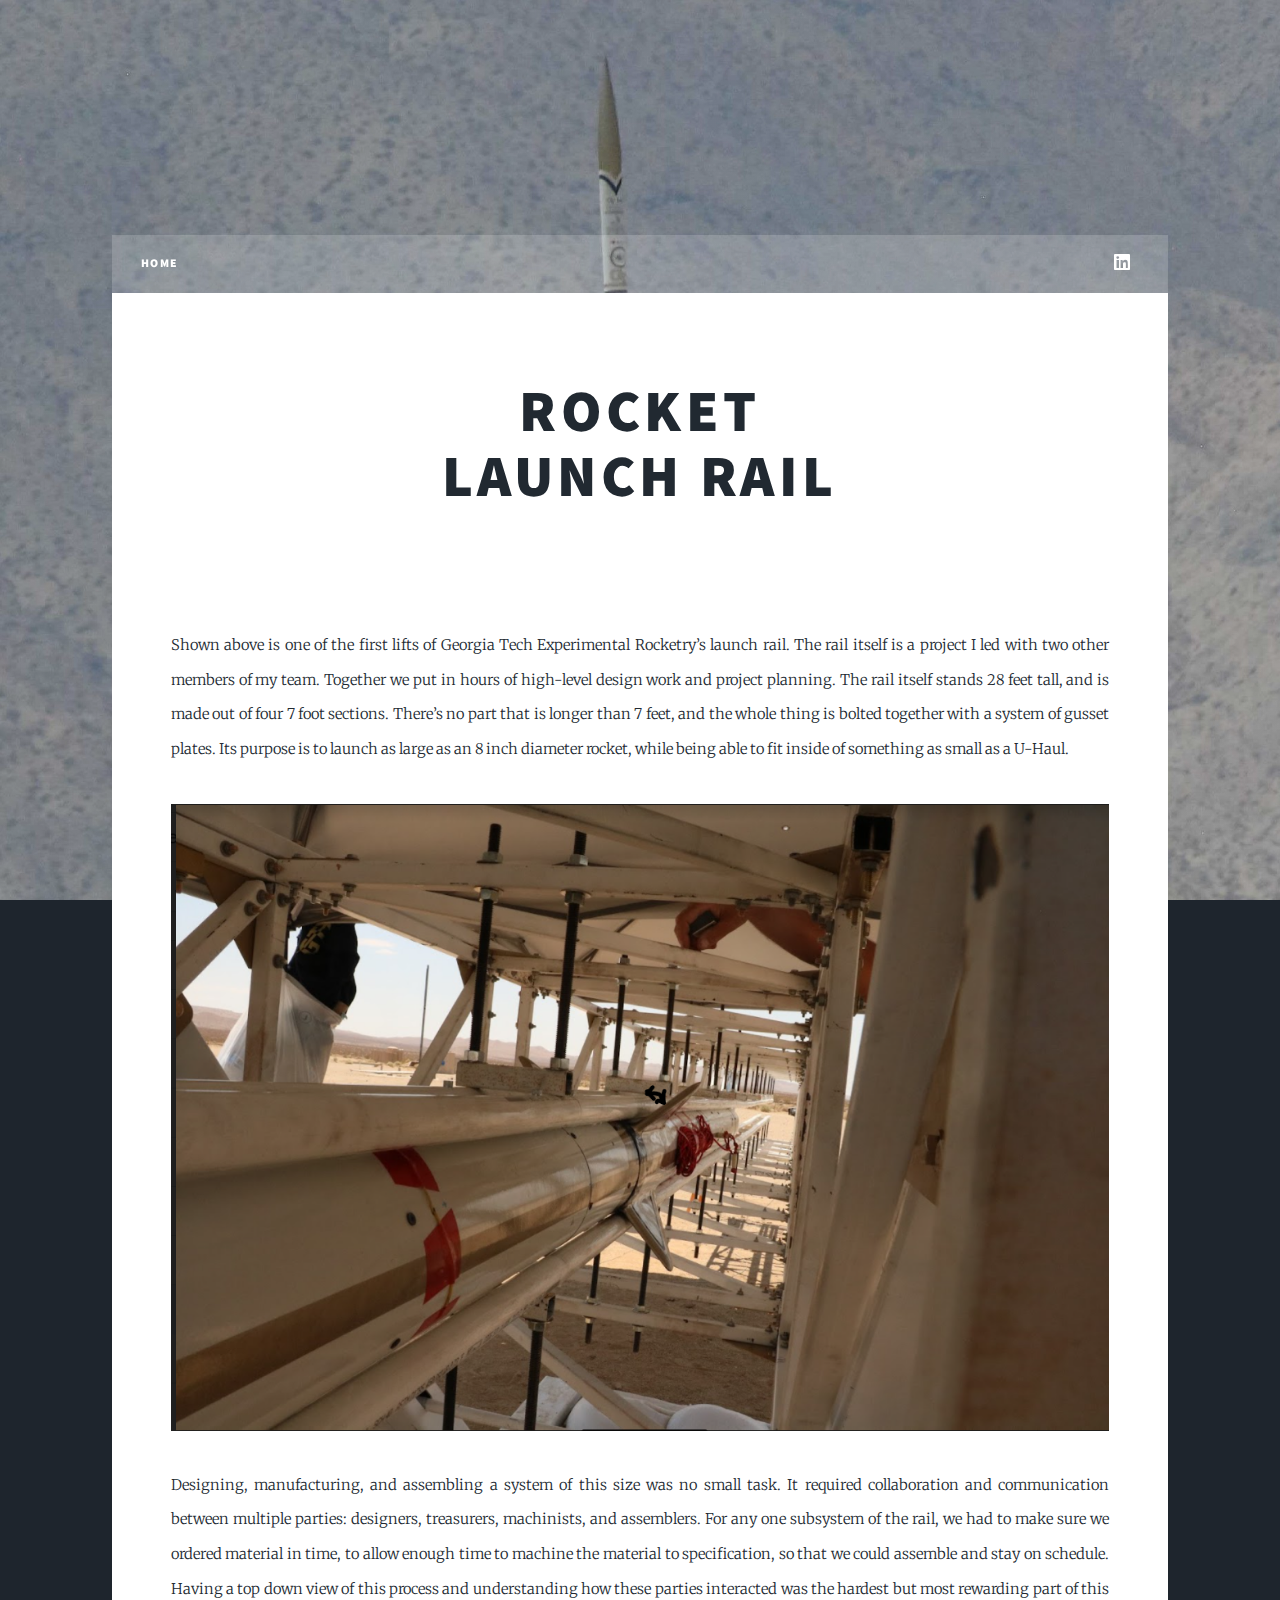
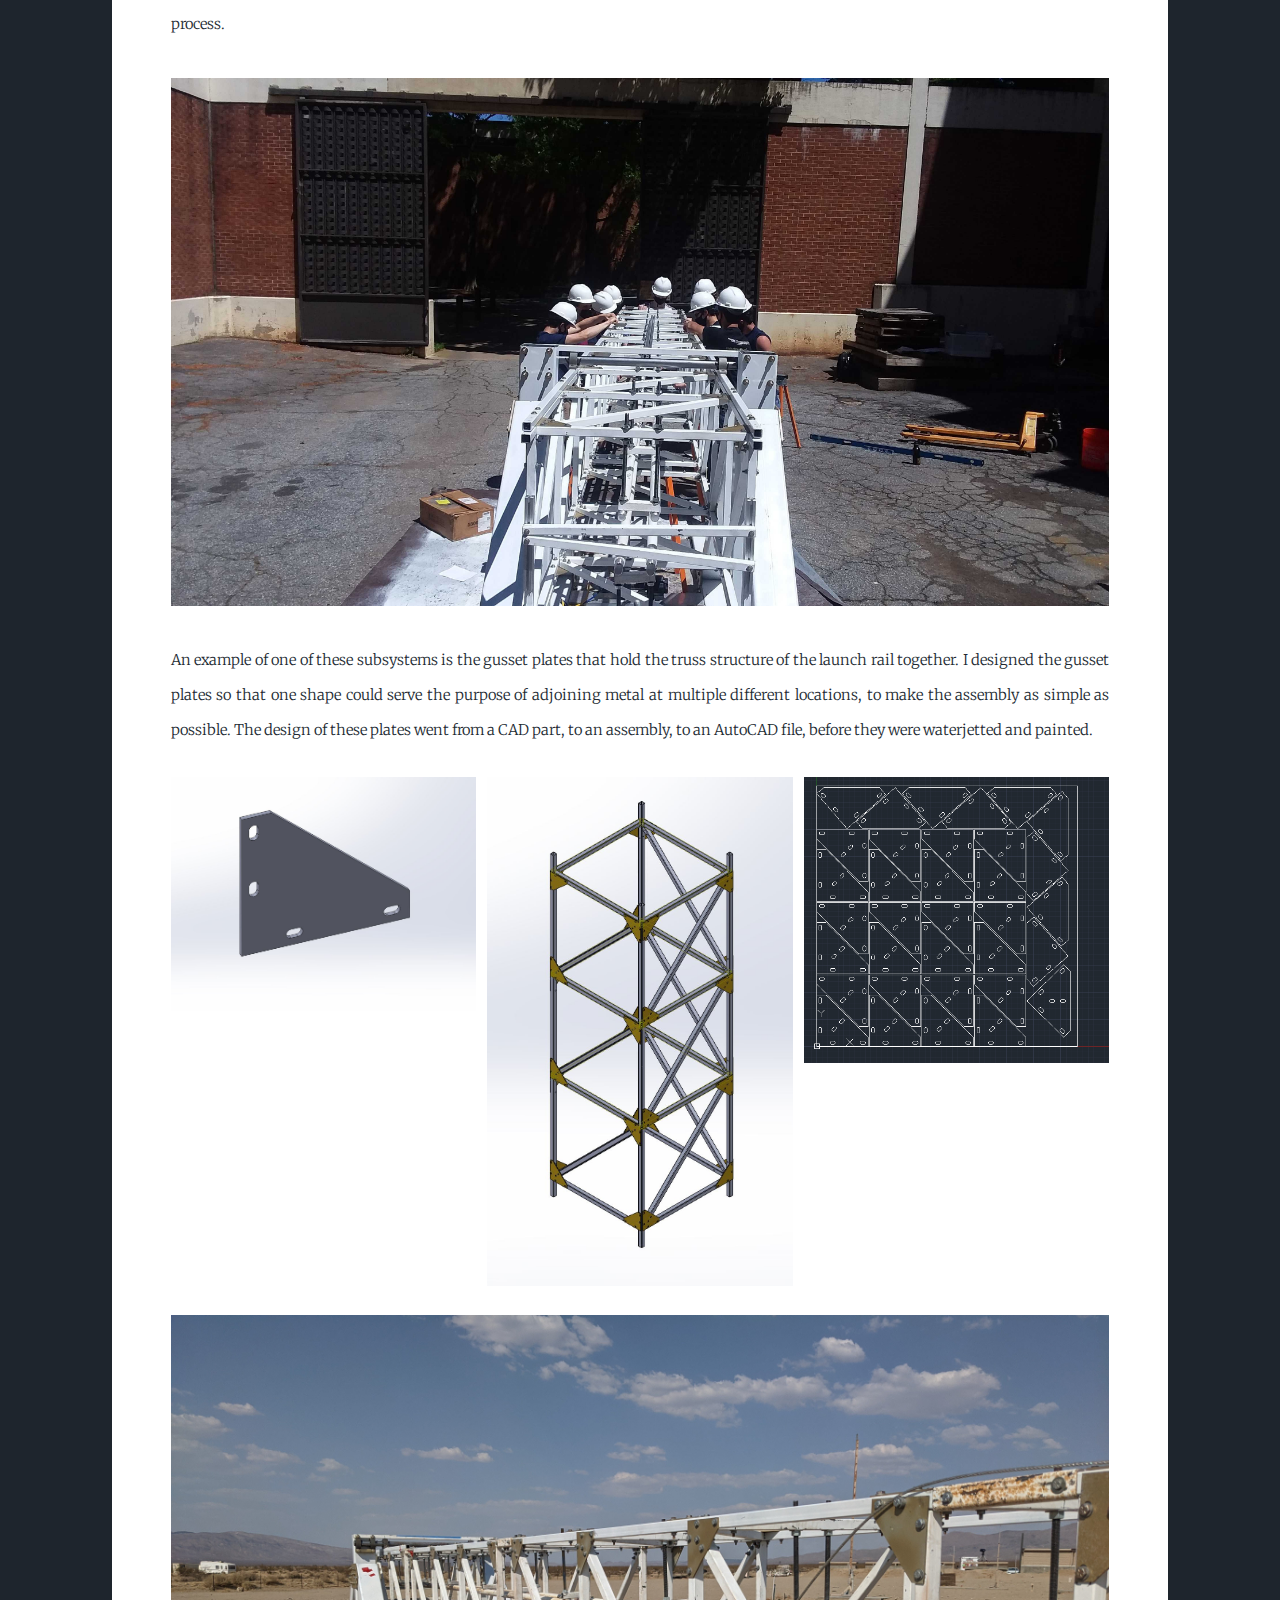
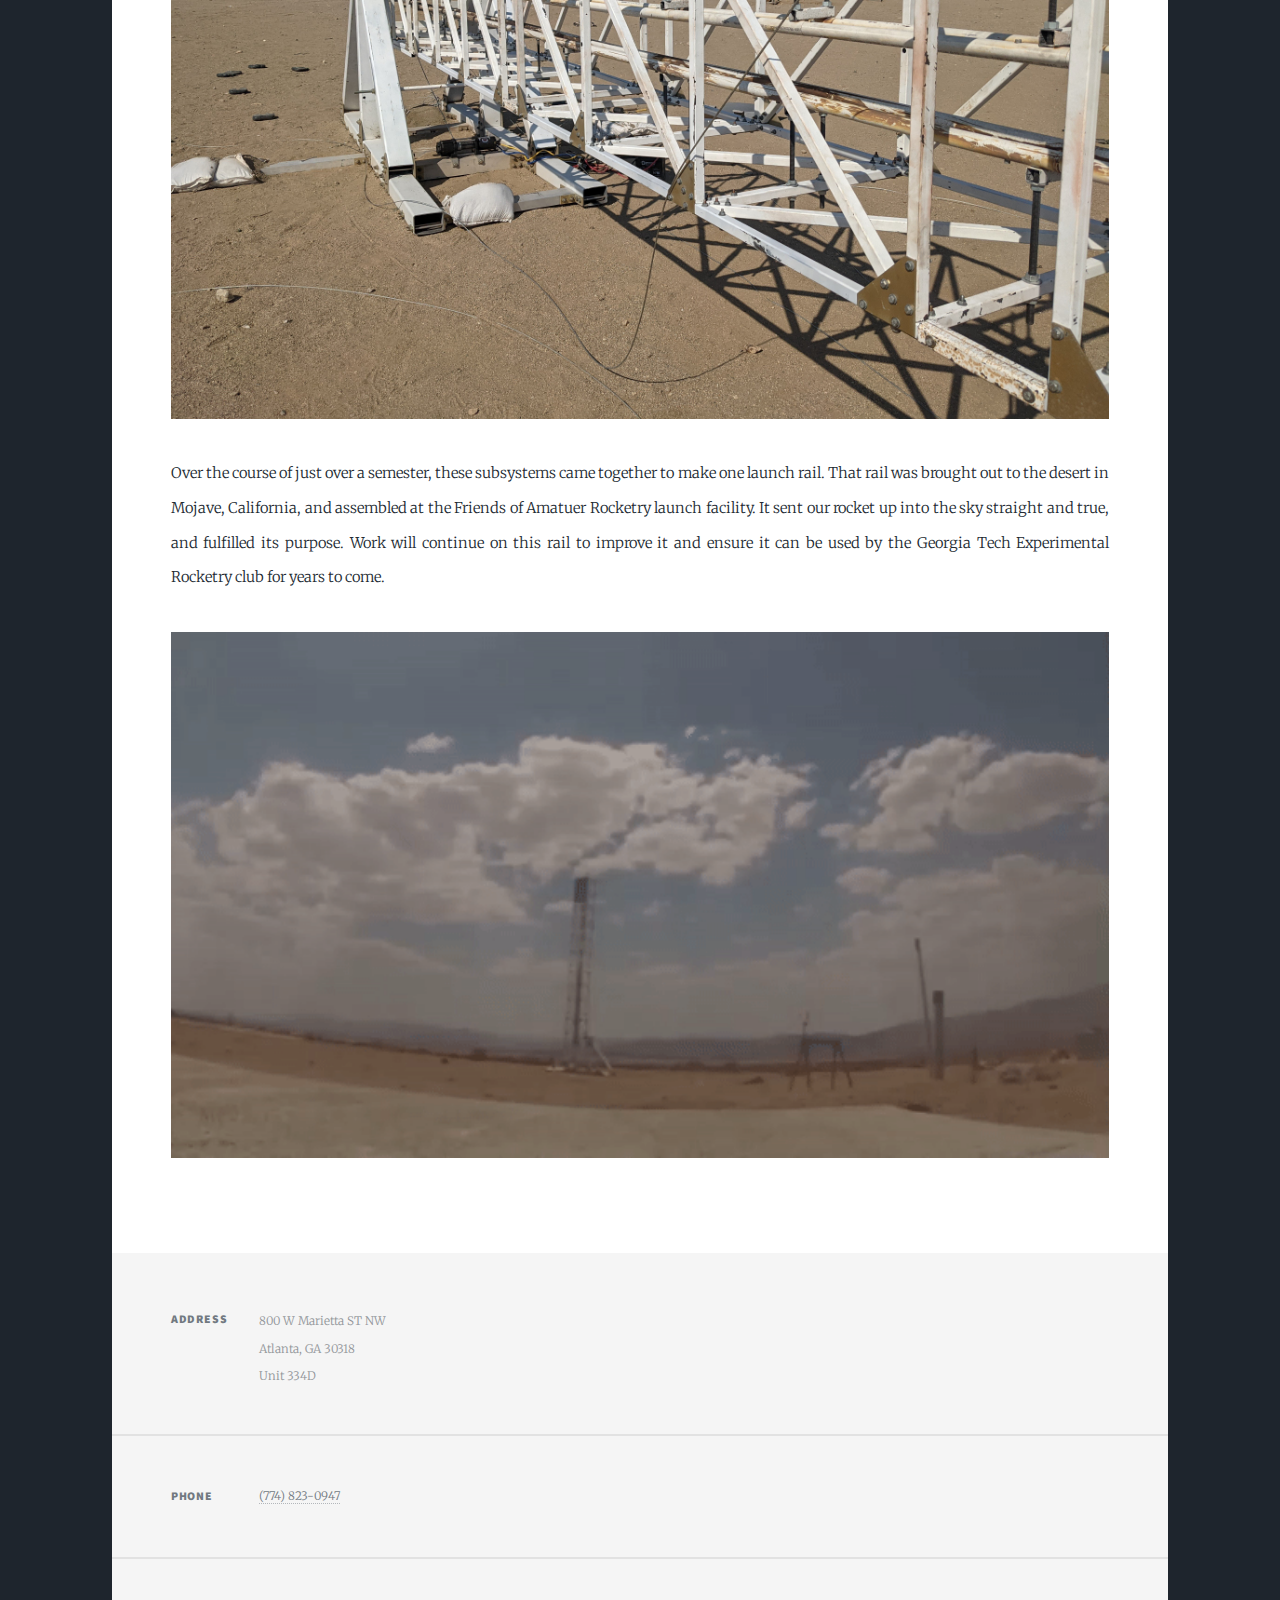
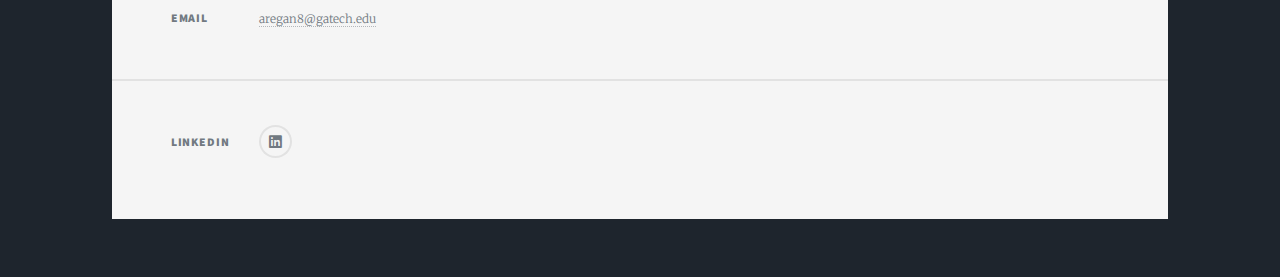
==== commit 5522f53f: "Add files via upload" ====
--- a/article1.html
+++ b/article1.html
@@ -70,7 +70,7 @@
 								<h3>Address</h3>
 								<p>800 W Marietta ST NW<br />
 								Atlanta, GA 30318<br />
-								Unit 315D</p>
+								Unit 334D</p>
 							</section>
 							<section>
 								<h3>Phone</h3>
